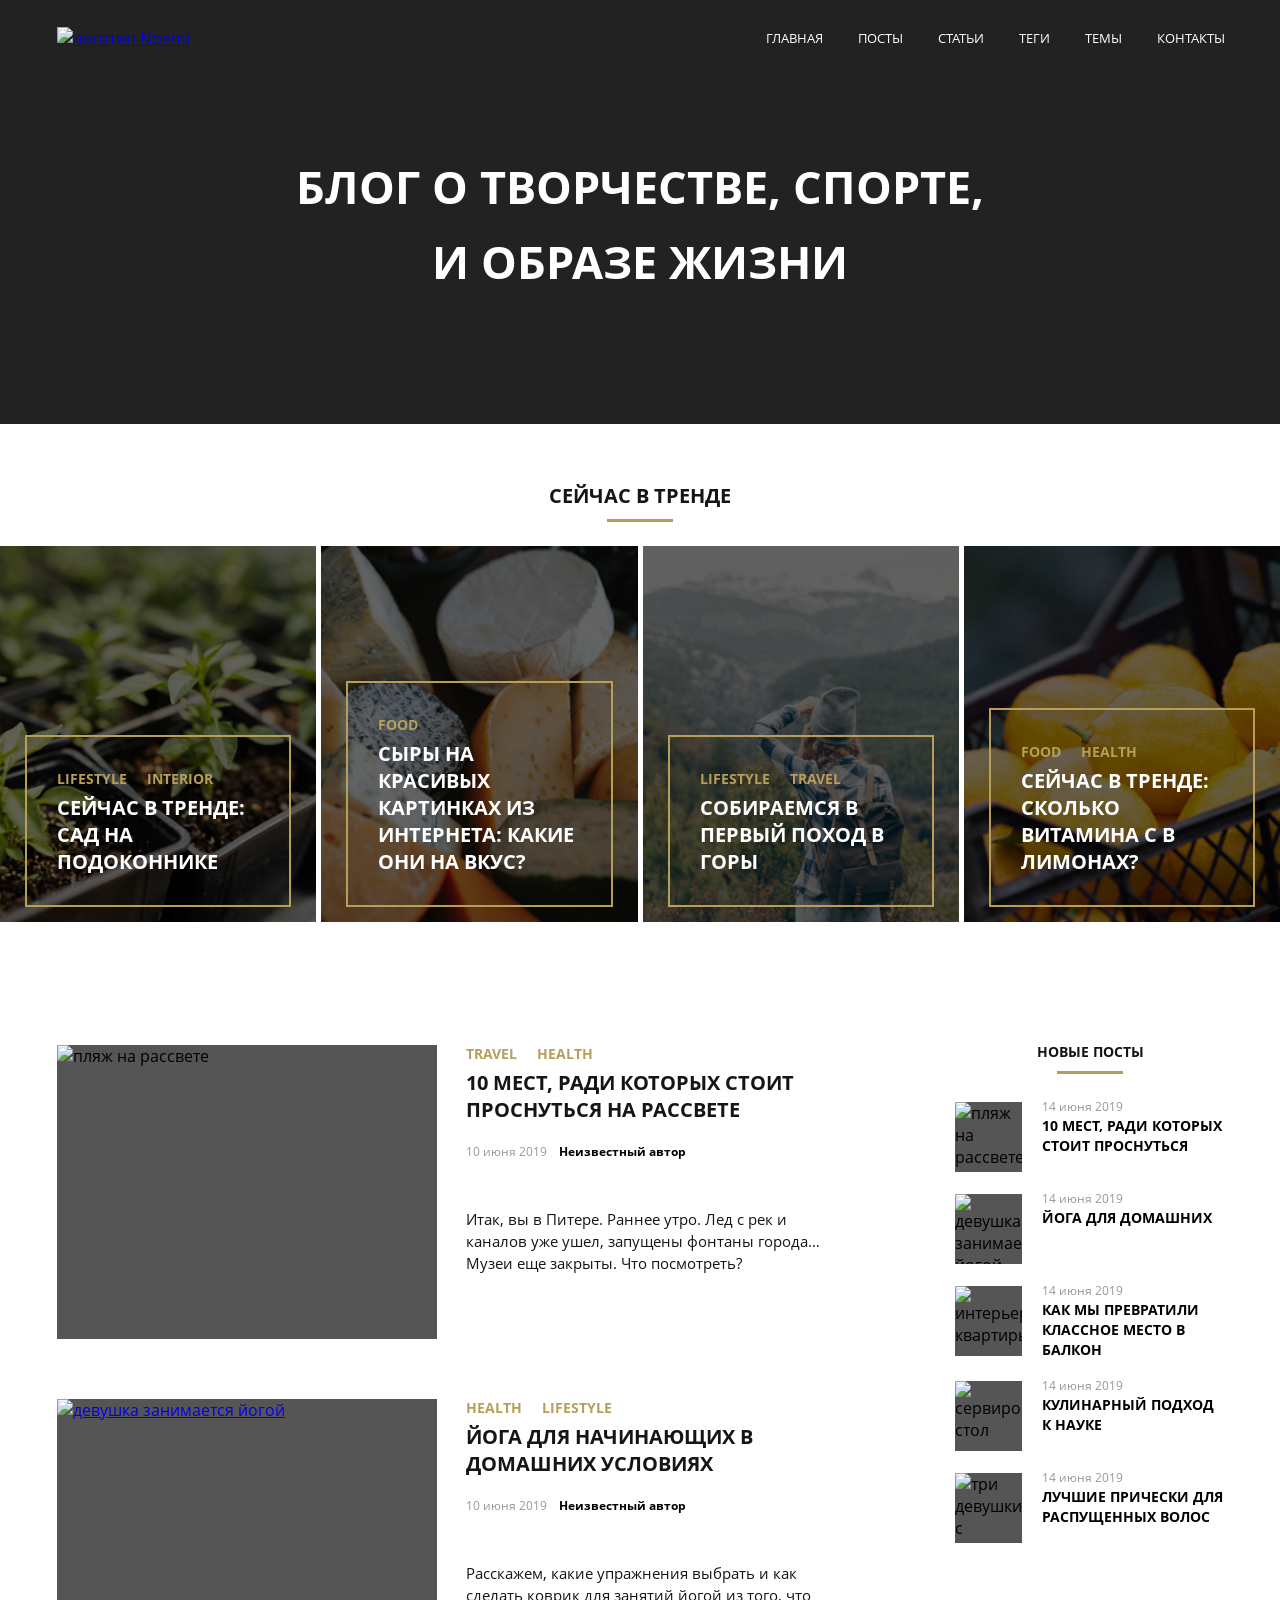
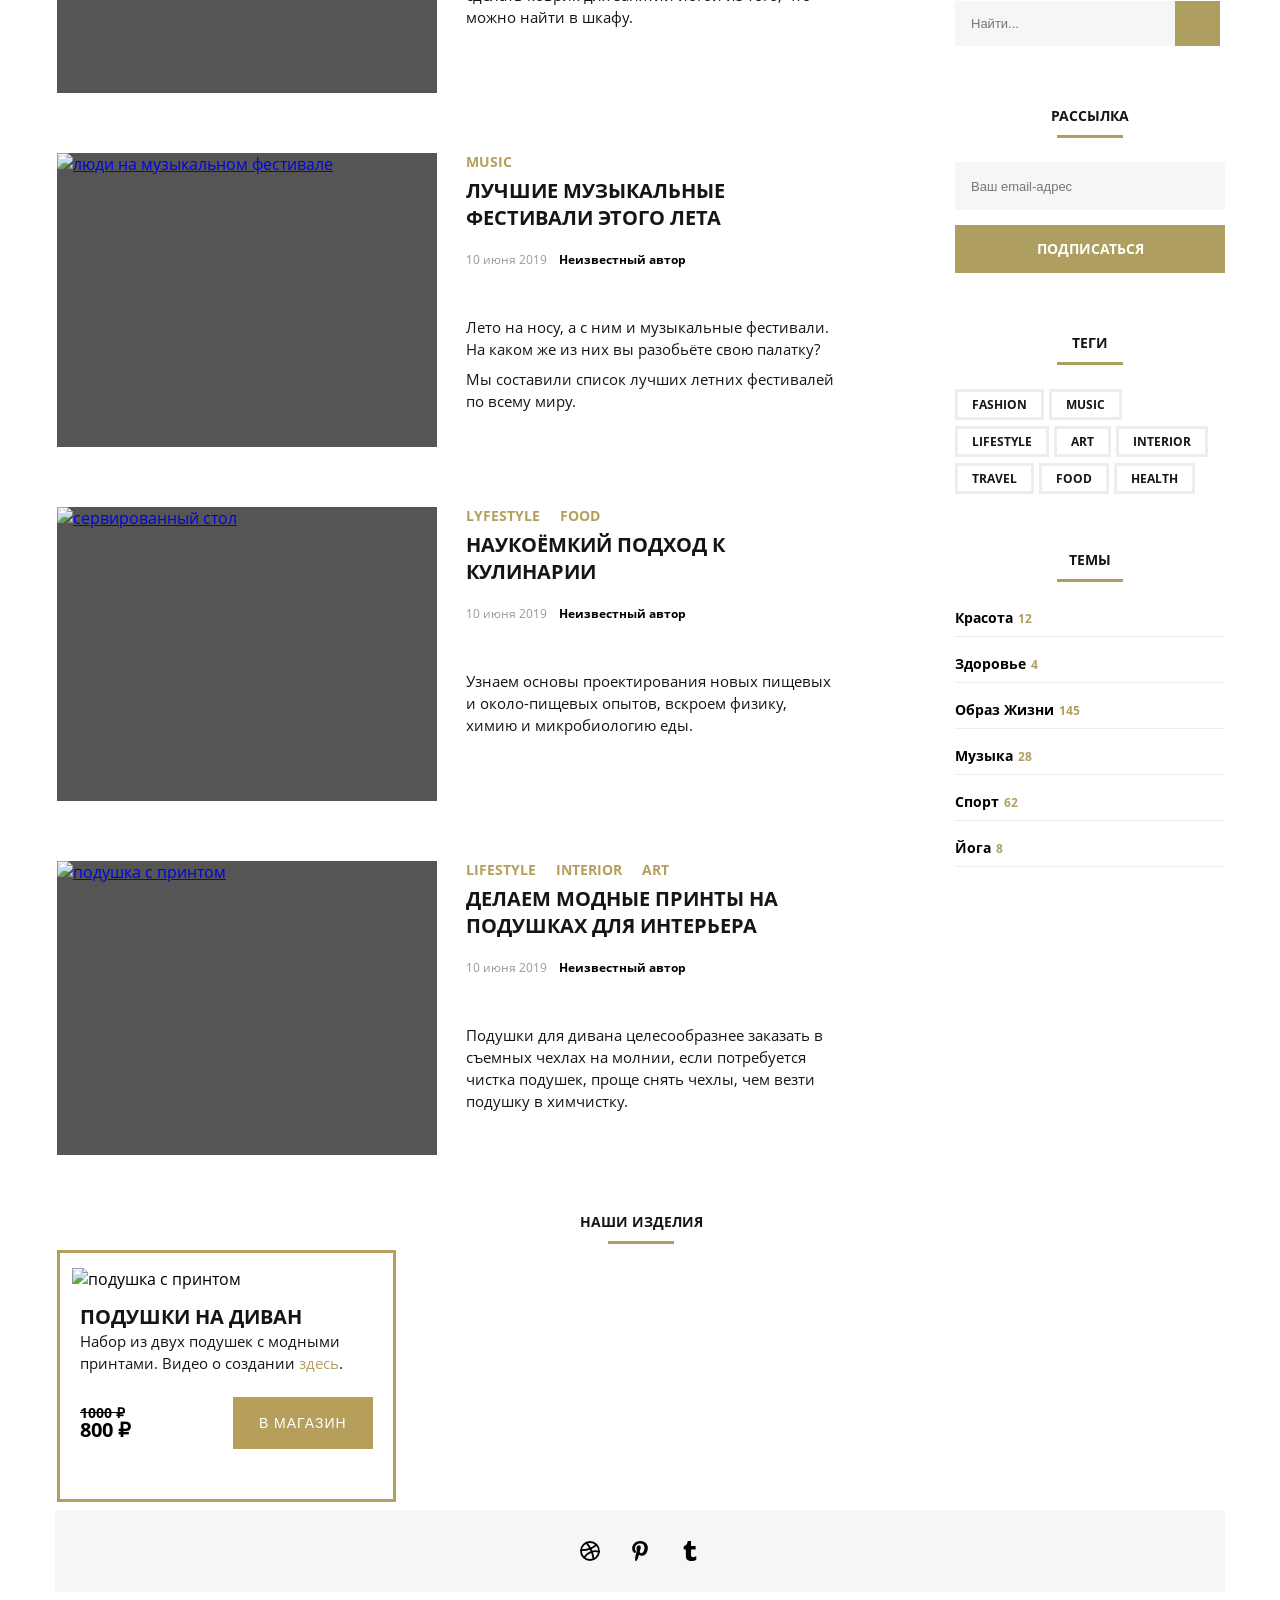
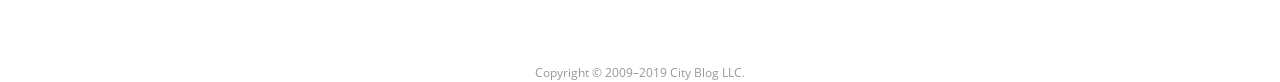
==== index.html @ 20a44de2 "первая карточка в нижнем новом блоке" ====
<!DOCTYPE html>
<html lang="ru">
<head>
    <meta charset="UTF-8">
    <meta name="viewport" content="width=device-width, initial-scale=1.0">
    <title>MQ-diploma</title>
    <link rel="stylesheet" href="style.css/styles.css">
</head>
<body>
  <!-- popup -->
<div class="popup visually-hidden">
  <div class="popup-content">
    <img src="../sources/svg/form-x.svg" alt="" class="close-btn">
    <h2 class="post-title popup-title">ваш фидбек</h2>
    <div class="popup-container">
      <form>
        <div class="popup-card">
          <lable class="popup-text" for="freguency">Как часто вы заходите на сайт?</lable>
          <select class="popup-card-list" name="freguency" id="freguency" reguired>
            <option value="daily">Почти каждый день</option>
            <option value="weekly">Несколько раз в неделю</option>
            <option value="rarely">Редко</option>
          </select>
        </div>

<!-- radio -->

        <div class="email-group">
          <p class="popup-text">Вы подписаны на e-mail рассылку?</p>
          <div class="radio-container">
            <label class="radio-option radio-yes">
              <input type="radio" name="email" value="yes" class="custom-radio" reguired checked>
              <span class="radio-image image-popup-first"></span>
              <span class="radio-text">Да</span>
            </label>
            <div class="radio-container">
            <label class="radio-option radio-no">
              <input type="radio" name="email" value="no" class="custom-radio" reguired>
              <span class="radio-image image-popup-second"></span>
              <span class="radio-text">Нет</span>
            </label>
          </div>
        </div>
        </div>
        <div class="popup-form-group">
          <label class="popup-text" for="content">Расскажите, какой контент вы хотели бы видеть на нашем сайте?</label>
          <textarea name="content" id="content" class="popup-textarea" placeholder="Может, больше рецептов?"></textarea>
        </div>
        <div class="popup-container-button">
          <button type="submit" class="popup-button">Отправить</button>
        </div>
      </form>
    </div>
  </div>
</div>
</div>


    <header class="header">
  
   <!--  общий контент    -->
     <div class="content"> 
       <!--  логотип     -->
     <div class="header-logo">
     <a class="logo-link" href="#">
       <img src="https://netology-code.github.io/html-2-diploma/sources/images/noemi-logo.svg" alt="логотип Noemi">
     </a>
    </div>
     <!--   список навигации     -->
       <nav class="header-navigation">
        <ul class="navigation-list">
          <li class="list-item"><a class="link" href="#">главная</a></li>
          <li class="list-item"><a class="link" href="#">посты</a></li>
          <li class="list-item"><a class="link" href="#">статьи</a></li>
          <li class="list-item"><a class="link" href="#">теги</a></li>
          <li class="list-item"><a class="link" href="#">темы</a></li>
          <li class="list-item"><a class="link" href="#">контакты</a></li>
        </ul>
      </nav>
    </div>
       <!--  заголовок    -->
    <div class="intro">
      <h1 class="title">блог о творчестве, спорте, и образе жизни</h1>
    </div>
 </header>

<!-- второй блок -->

 <!-- секция -->

<section class="trends">

    <div class="trends-section">
         <h2 class="post-title section-title">сейчас в тренде</h2>

         <div class="section-block">

            <!-- 1 блок -->
            
       <article class="trend-article image-first">
          <div class="trend-content">
            <div class="content-wrapper">
            <ul class=list-link>
                <li class="link-text"><a class="link-article" href="#0">Lifestyle</a></li>
                <li class="link-text"><a class="link-article" href="#0">interior</a></li>
            </ul>
            <div class="news-item">
          <h3 class="news-title">
            <a class="news-link trend-title" href="#0">Сейчас в тренде: сад  на подоконнике</a>
          </h3>
          </div>
          </div>
          </div>
        </article>

        <!-- 2 блок -->

        <article class="trend-article image-second">
          <div class="trend-content">
             <div class="content-wrapper">
            <ul class=list-link>
                <li class="link-text"><a class="link-article" href="#0">Food</a></li>
            </ul>
            <div class="news-item">
          <h3 class="news-title">
            <a class="news-link trend-title" href="#0">сыры на красивых  картинках из интернета: какие они на вкус?</a>
          </h3>
          </div>
        </div>
         </div>
        </article>

        <!-- 3 блок -->
   
        <article class="trend-article image-third">
          <div class="trend-content">
             <div class="content-wrapper">
            <ul class=list-link>
                <li class="link-text"><a class="link-article" href="#0">Lifestyle</a></li>
                <li class="link-text"><a class="link-article" href="#0">travel</a></li>
            </ul>
            <div class="news-item">
          <h3 class="news-title">
            <a class="news-link trend-title" href="#0">СОБИРАЕМСЯ В ПЕРВЫЙ ПОХОД В ГОРЫ</a>
          </h3>
          </div>
         </div>
         </div>
        </article>

        <!-- 4 блок -->
   
        <article class="trend-article image-fourth">
          <div class="trend-content">
             <div class="content-wrapper">
            <ul class=list-link>
                <li class="link-text"><a class="link-article" href="#0">food</a></li>
                <li class="link-text"><a class="link-article" href="#0">health</a></li>
            </ul>
            <div class="news-item">
          <h3 class="news-title">
            <a class="news-link trend-title" href="#0">Сейчас в тренде: сКОЛЬКО ВИТАМИНА c В ЛИМОНАХ?</a>
          </h3>
          </div>
            </div>
         </div>
        </article>
    </div>
</div>
</section>
 
<div class="main-conteiner">
 <div class="shared-container">

   <!--  main aside   -->

        <main class="main">
            <div class="main-block">

         <!--  article 1    -->

    <article class="article">
      <div class="main-img">
        <img  class="main-img-link" src="https://netology-code.github.io/html-2-diploma/sources/images/last-post1.jpg" alt="пляж на рассвете"></div>
      <div class="article-content">
        <ul class=list-link>
          <li class="link-text"><a class="link-article" href="#0">Travel</a></li>
          <li class="link-text"><a class="link-article" href="#0">Health</a></li>
        </ul>
        <div class="news-item">
          <h3 class="news-title">
            <a class="news-link" href="#0">10 мест, ради которых стоит проснуться на рассвете</a>
          </h3>
          <div class="news-data">
            <time class="data" datetime="2019-06-10">10 июня 2019</time>
            <span class="news-author">Неизвестный автор</span>
          </div>
          <div class="news-text">
            <p>Итак, вы в Питере. Раннее утро. Лед с рек и каналов уже ушел, запущены фонтаны города… Музеи еще закрыты. Что посмотреть?</p>
          </div>
        </div>
      </div>
    </article>
    <!--   article 2     -->
     <article class="article">
      <a class="main-img" href="#0">
        <img  class="main-img-link" src="https://netology-code.github.io/html-2-diploma/sources/images/last-post2.jpg" alt="девушка занимается йогой"></a>
      <div class="article-content">
        <ul class=list-link>
          <li class="link-text"><a class="link-article" href="#0">health</a></li>
          <li class="link-text"><a class="link-article" href="#0">lifestyle</a></li>
        </ul>
        <div class="news-item">
          <h2 class="news-title">
            <a class="news-link" href="#0">ЙОга для начинающих в
домашних условиях</a>
          </h2>
          <div class="news-data">
            <time class="data" datetime="2019-06-10">10 июня 2019</time>
            <span class="news-author">Неизвестный автор</span>
          </div>
          <div class="news-text">
            <p>Расскажем, какие упражнения выбрать и как сделать коврик для занятий йогой из того, что можно найти в шкафу.</p>
          </div>
        </div>
      </div>
<!--    article 3     -->
    </article>
     <article class="article">
      <a class="main-img" href="#0">
        <img  class="main-img-link" src="https://netology-code.github.io/html-2-diploma/sources/images/last-post3.jpg" alt="люди на музыкальном фестивале"></a>
      <div class="article-content">
        <ul class=list-link>
          <li class="link-text"><a class="link-article" href="#0">music</a></li>
          <li class="link-text"><a class="link-article" href="#0"></a></li>
        </ul>
        <div class="news-item">
          <h2 class="news-title">
            <a class="news-link" href="#0">Лучшие музыкальные
фестивали этого лета</a>
          </h2>
          <div class="news-data">
            <time class="data" datetime="2019-06-10">10 июня 2019</time>
            <span class="news-author">Неизвестный автор</span>
          </div>
          <div class="news-text">
            <p>Лето на носу, а с ним и музыкальные фестивали. На каком же из них вы разобьёте свою палатку?</p>
            <p class="one-text">Мы составили список лучших летних фестивалей по всему миру.</p>
          </div>
        </div>
      </div>
<!--   article 4      -->
    </article>
     <article class="article">
      <a class="main-img" href="#0">
        <img  class="main-img-link" src="https://netology-code.github.io/html-2-diploma/sources/images/last-post4.jpg" alt="сервированный стол"></a>
      <div class="article-content">
        <ul class=list-link>
          <li class="link-text"><a class="link-article" href="#0">lyfestyle</a></li>
          <li class="link-text"><a class="link-article" href="#0">food</a></li>
        </ul>
        <div class="news-item">
          <h2 class="news-title">
            <a class="news-link" href="#0">Наукоёмкий подход к
кулинарии</a>
          </h2>
          <div class="news-data">
            <time class="data" datetime="2019-06-10">10 июня 2019</time>
            <span class="news-author">Неизвестный автор</span>
          </div>
          <div class="news-text">
            <p>Узнаем основы проектирования новых пищевых и около-пищевых опытов, вскроем физику, химию и микробиологию еды.</p>
          </div>
        </div>
      </div>
<!--   article 5      -->
    </article>
     <article class="article">
      <a class="main-img" href="#0">
        <img  class="main-img-link" src="https://netology-code.github.io/html-2-diploma/sources/images/last-post5.jpg" alt="подушка с принтом"></a>
      <div class="article-content">
        <ul class=list-link>
          <li class="link-text"><a class="link-article" href="#0">Lifestyle</a></li>
          <li class="link-text"><a class="link-article" href="#0">interior</a></li>
          <li class="link-text"><a class="link-article" href="#0">art</a></li>
        </ul>
        <div class="news-item">
          <h2 class="news-title">
            <a class="news-link" href="#0">делаем модные принты на
подушках для интерьера</a>
          </h2>
          <div class="news-data">
            <time class="data" datetime="2019-06-10">10 июня 2019</time>
            <span class="news-author">Неизвестный автор</span>
          </div>
          <div class="news-text">
            <p>Подушки для дивана целесообразнее заказать в съемных чехлах на молнии, если потребуется чистка подушек, проще снять чехлы, чем везти подушку в химчистку.</p>
          </div>
        </div>
      </div>
    </article>
     </div>
</main>

<!-- sidebar    -->
   <aside class="sidebar">
     <div class="sidebar-section">
      <h3 class="post-title bar-title">Новые посты</h3>
       <article class="bar-article">
         <div class="bar-news-img">
           <img class="bar-img" src="https://netology-code.github.io/html-2-diploma/sources/images/2.jpg" alt="пляж на рассвете">
         </div>
          <div class="bar-content">
          <time class="bar-time" datetime="2019-06-10">14 июня 2019</time>
         <h3 class="bar-title-text"><a href="#" class="bar-link">10 мест, ради которых стоит проснуться</a></h3>
         </div>
        </article>
     </div>
    
    
<!--   section 2     -->
     
       <article class="bar-article">
         <div class="bar-news-img">
           <img class="bar-img" src="https://netology-code.github.io/html-2-diploma/sources/images/151.jpg" alt="девушка занимается йогой"></div>
        <div class="bar-content">
         <time class="bar-time" datetime="2019-06-10">14 июня 2019</time>
         <h3 class="bar-title-text"><a href="#" class="bar-link">Йога для домашних</a></h3>
           </div>
        </article>
     
<!--  section 3     -->
    
       <article class="bar-article">
         <div class="bar-news-img">
           <img class="bar-img" src="https://netology-code.github.io/html-2-diploma/sources/images/45.jpg" alt="интерьер квартиры"></div>
        <div class="bar-content">
         <time class="bar-time" datetime="2019-06-10">14 июня 2019</time>
         <h3 class="bar-title-text"><a href="#" class="bar-link">как мы превратили
классное место в
балкон</a></h3>
           </div>
        </article>
    
<!-- section 4      -->
     
       <article class="bar-article">
         <div class="bar-news-img">
           <img class="bar-img" src="https://netology-code.github.io/html-2-diploma/sources/images/501.jpg" alt="сервированный стол"></div>
        <div class="bar-content">
         <time class="bar-time" datetime="2019-06-10">14 июня 2019</time>
         <h3 class="bar-title-text"><a href="#" class="bar-link">Кулинарный подход
к науке</a></h3>
           </div>
        </article>
    
<!--  section 5     -->
    
       <article class="bar-article">
         <div class="bar-news-img">
           <img class="bar-img" src="https://netology-code.github.io/html-2-diploma/sources/images/7.jpg" alt="три девушки с длинными волосами"></div>
        <div class="bar-content">
         <time class="bar-time" datetime="2019-06-10">14 июня 2019</time>
         <h3 class="bar-title-text"><a href="#" class="bar-link">лучшие прически для
распущенных волос</a></h3>
           </div>
        </article>
     </section>
   
<!--   поиск    -->
  
  <form class="form">
   <lable class="form-search">
    <input type="text" class="search-query" placeholder="Найти..." required>
   </lable>
  <button class="form-button" type="submit"></button>
   </form>
     
     <!-- форма   -->
  
  <section class="newsletter-form">
      <h3 class="post-title newsletter-title">Рассылка</h3>
    <form class="newsletter-form">
      <lable class="newsletter-mail">
        <input type="email" class="newsletter-mail-text" placeholder="Ваш email-адрес" required> 
      </lable>
      <botton type="submit" class="newsletter-button">Подписаться</botton>
    </form>
  </section>
     
<!--  теги    -->
   <section class="container-teg">
      <h3 class="post-title newsletter-title">теги</h3>
     <div class="content-teg">
       <ul class="teg-list">
         <li class="teg-link"><a class="teg-link-name" href="#">Fashion</a></li>
         <li class="teg-link"><a class="teg-link-name" href="#">MuSiC</a></li>
         <li class="teg-link"><a class="teg-link-name" href="#">Lifestyle</a></li>
         <li class="teg-link"><a class="teg-link-name" href="#">ART</a></li>
         <li class="teg-link"><a class="teg-link-name" href="#">Interior</a></li>
         <li class="teg-link"><a class="teg-link-name" href="#">travel</a></li>
         <li class="teg-link"><a class="teg-link-name" href="#">FOOD</a></li>
         <li class="teg-link"><a class="teg-link-name" href="#">HEALTH</a></li>
         </ul>
       </div>
     </section>
     
<!--   темы    -->
     
     <section class="container-topic">
       <h3 class="post-title newsletter-title-topic">темы</h3>
          <div class="topic-box">
            <ul class="topic-list">
              <li class="topic-name"><a href="" class="topic-link">красота</a><span class="number">12</span></li>
              <li class="topic-name"><a href="" class="topic-link">здоровье</a><span class="number">4</span></li>
              <li class="topic-name"><a href="" class="topic-link">образ жизни</a><span class="number">145</span></li>
              <li class="topic-name"><a href="" class="topic-link">музыка</a><span class="number">28</span></li>
              <li class="topic-name"><a href="" class="topic-link">спорт</a><span class="number">62</span></li>
              <li class="topic-name"><a href="" class="topic-link">йога</a><span class="number">8</span></li>
            </ul>
          </div>
        </section>
 </aside>
 </div>

 
<!-- section 1  -->

<section class="shop">
  <div class="conteiner-shop">
    <h3 class="post-title">Наши изделия</h3>
    <article class="content-shop">
      <div class="shop-box">
        <div class="shop-img-border">
          <div class="shop-img">
            <img src="../sources/img/shop-item-desk1.jpg" alt="подушка с принтом" class="shop-image">
          </div>
        </div>
          <div class="shop-border">
        <div class="shop-text">
          <h3 class="shop-title">
            <a href="" class="news-link shop-title-link">Подушки на диван</a>
          </h3>
          <div class="news-text">
            <p>Набор из двух подушек с модными принтами. Видео о создании <a href="#" class="shop-link-word">здесь</a>.</p>
          </div>
        </div>
        <footer class="shop-price">
          <div class="shop-prices">
            <span class="shop-product__price">
              <span class="shop-price-value price-old">1000 ₽</span>
            </span>
            <span class="shop-product__price">
              <span class="shop-price-value">800 ₽</span>
            </span>
          </div>
          <button class="shop-button" type="button">В магазин</button>
        </footer>
        </div>
        </div>
      </div>

    </article>
</section>
</div>

<!-- подвал -->

  <footer class="content-footer">
   <address class="footer">
    <ul class="footer-box">
     <li class="footer-list">
       <a class="footer-icon footer-icon--dribbble" href="#" aria-label="Dribbble"></a>
         </li>
     <li class="footer-list">
       <a class="footer-icon footer-icon--pinterest" href="#" aria-label="pinterest"></a>
         </li>
     <li class="footer-list">
       <a class="footer-icon footer-icon--tumblr" href="#" aria-label="Tumblr"></a>
     </li>
  </ul>
</address>
    <div class="copyright">
      <a href="#" class="copyright-link">Copyright © 2009–2019 City Blog LLC.</a>
    </div>
 </footer>
</body>
</html>
---- style.css/styles.css ----
@font-face {
	font-family: OpenSans;
	src: url(../fonts/OpenSans-Regular.woff);
  
    font-weight: 400;
    font-style: normal;
}

@font-face {
	font-family: OpenSans;
    src: url(../fonts/OpenSans-Bold.woff);
    font-weight: bold;
    font-style: normal;
}

* {
  margin: 0;
  padding: 0;
  box-sizing: border-box;
  
}

body {
  font-family: OpenSans, Arial, sans-serif;
}

/* close-btn */

.close-btn {
  position: absolute;
  top: -25px;
  right: 0;

  width: 20px;
  height: 20px;
}

/* popup */
.visually-hidden {
  position: absolute;
  width: 1px;
  height: 1px;
  margin: -1px;
  border: 0;
  padding: 0;
  white-space: nowrap;
  clip-path: inset(100%);
  clip: rect(0 0 0 0);
  overflow: hidden;
}

.popup {
  position: fixed;
  width: 100%;
  height: 100%;
  background: rgba(0, 0, 0, 0.6);
  z-index: 5;

  display: flex;
  justify-content: center;
  align-items: center;
}


.popup-content {
  width: 400px;
  height: 600px;
  background: #ffffff;
  z-index: 6;
  padding: 50px 40px;

  position: relative;
  
}

.popup-content .popup-title {
  font-size: 20px;
}

.popup-card {
  width: 100%;
  margin-bottom: 39px;
}

.popup-text {
  font-size: 14px;
  color: #000;
  display: block;
  margin-bottom: 10px;
}

.popup-card-list {
  width: 100%;
  padding: 10px 20px;
  background-color: #f3f7f6;
  color: #828282;
  border: none;
  box-sizing: border-box;

  appearance: none;
  -webkit-appearance: none;
  -moz-appearance: none;
  background-image: url(../svg/form-arrows.svg);
  background-repeat: no-repeat;
  background-size: 10px;
  background-position: right 10px center;
  cursor: pointer;
}

.popup-card-list:hover {
  border: 2px solid #b59f5b;
}

/* radio */
.email-group {
  margin-bottom: 25px;
}

.radio-container {
  display: flex;
  align-items: center;
  gap: 10px;
}

.radio-option{
  display: flex;
  align-items: center;
  gap: 5px;
  cursor: pointer;
}

.custom-radio {
display: none;
}

.radio-text{
  font-size: 14px;
}

.radio-image {
  display: flex;
  width: 20px;
  height: 20px;
  display: inline-block;
  background-repeat: no-repeat;
  background-size: cover;
  background-position: center;
}

.image-popup-first,
.image-popup-second {
  background-image: url(../svg/form-empty-circle.svg);
}

.radio-yes .custom-radio:checked ~ .image-popup-first {
  background-image: url(../svg/form-circle.svg);
}

.radio-no .custom-radio:checked ~ .image-popup-second {
  background-image: url(../svg/form-circle.svg);
}

/* textarea */

.popup-form-group {
  width: 100%;
  margin-bottom: 20px;
 
}

.popup-textarea {
  width: 100%;
  max-width: 100%;
  min-width: 100px;

  padding: 10px;
  box-sizing: border-box;
  border: none;
  background-color: #f3f7f6;

  max-height: 130px;
  min-height: 130px;

}

.popup-textarea:hover {
  border: 2px solid #b59f5b;
}

/* button */

.popup-button {
  width: 100%;
  padding: 18px;
  border: none;
  background-color: #b59f5b;
  color: #ffffff;
  font-weight: 700;
  text-transform: uppercase;
  
}

.header {
  background-image: url("https://netology-code.github.io/html-2-diploma/sources/images/banner-bg.jpg");
  background-repeat: no-repeat;
  background-position: center center;
  background-size: cover;
  background-color: #555555;
  width: 100%;
  padding: 27px 0;
  padding-bottom: 125px;
  position: relative;
  z-index: 0;
  
  
}

.header::after {
  content: "";
  position: absolute;
  top: 0;
  bottom: 0;
  left: 0;
  right: 0;
  background: #000;
  opacity: 0.6;
  z-index: -1;
  
}

.content {
  display: flex;
  justify-content: space-between;
  align-items: center;
  box-sizing: border-box;
  max-width: 1200px;
  margin: auto;
  padding-left: 17px;
  padding-right: 15px;
  
}

.header-logo {
  width: 180px;
}

.navigation-list {
  display: flex;
  list-style: none;
  gap: 35px;
  font-size: 13px;
  text-transform: uppercase;

}

.link {
  text-decoration: none;
  color: #ffffff;
  
  
}

.link:hover {
  text-decoration: underline;
}

.intro {
  width: 690px;
  margin: auto;
  margin-top: 100px;
  
}

.title {
  text-align: center;
  font-size: 45px;
  line-height: 75px;
  text-transform: uppercase;
  color: #ffffff;
  margin: auto;

}

/* section 1 */

.trends {
    max-width: 100%;
    padding-top: 58px;
}

.trends-section .section-title {
    font-size: 20px;
}

.section-block {
    display: grid;
    grid-template-columns: repeat(4, 1fr);
    gap: 5px;
  }

.trend-article{
    display: block;
    background-repeat: no-repeat;
    background-size: cover;
    background-position: center;
   
    width: 100%;
    box-sizing: border-box;
    position: relative;
    background-color: #555555;
    padding: 135px 25px 15px 25px;
    z-index: 0;
    
}

.trend-article::after {
    content: "";
    position: absolute;
    top: 0;
    bottom: 0;
    left: 0;
    right: 0;
    background: #000;
    opacity: 0.6;
    z-index: -1;
}

.trend-content {
    display: flex;
    flex-wrap: wrap;
    flex-direction: column;
    justify-content: flex-end;
    height: 100%;
}

.content-wrapper {
    border: 2px solid #b59f5b;
    padding: 30px;
  }

.image-first {
    background-image: url(../img/trend1.jpg);
   
}

.image-second {
    background-image: url(../img/trend2.jpg);
}

.image-third {
    background-image: url(../img/trend3.jpg);
}

.image-fourth {
    background-image: url(../img/trend4.jpg);
}

.trend-article .trend-title {
    color: #ffffff;
}

     /* блок маин */
.main-conteiner {
   max-width: 1200px;
   margin: auto;
   margin-top: 60px;
    
    box-sizing: border-box;
    padding-top: 60px;
    padding-left: 17px;
    padding-right: 15px;
}

.shared-container {
    display: flex;
    justify-content: space-between;
    
}


.article {
  display: flex;
  box-sizing: border-box;
  max-width: 778px;
  height: auto;
}

.article:nth-child(n+2) {
  margin: 57px 0;
  
}

.main-img {
  flex-shrink: 0;
  width: 380px;
  height: 294px;
  background-color: #555555;
  margin-top: 3px;
}

.main-img-link {
  width: 100%;
  height: 100%;
  object-fit: cover;
  display: block;
}

.article-content {
  margin-left: 29px;
}

.list-link {
  display: flex;
  list-style: none;
  text-transform: uppercase;
}

.link-article {
  text-decoration: none;
  font-size: 14px;
  font-weight: 700;
  color: #b59f5b;
  margin-right: 20px;
}

.link-article:hover {
  text-decoration: underline;
}

.news-title {
  font-size: 20px;
  
  font-weight: bold;
  margin-top: 5px;
}

.news-link {
  text-decoration: none;
  text-transform: uppercase;
  color: #161515;
}

.news-link:hover {
  text-decoration: underline;
}

.news-data {
  display: flex;
  margin-bottom: 48px;
  margin-top: 20px;
}

.data {
  margin-right: 12px;
  font-size: 12px;
  color: #989898;
}

.news-author {
  font-size: 12px;
  font-weight: bold;
  color: #000;
}

.news-text {
  font-size: 15px;
  line-height: 22px;
  color: #161516;
}

.one-text {
  margin-top: 8px;
}

/* sidebar */

.sidebar{
  width: 270px;
  margin-left: 20px;
  display: flex;
  flex-direction: column;
  
}

.sidebar-section {
  width: 100%;
  
}
  
.post-title {
  font-size: 14px;
  font-weight: bold;
  text-transform: uppercase;
  text-align: center;
  color: #161516;
  
}

.post-title::after {
  content: "";
  display: block;
  width: 66px;
  height: 3px;
  background: #ae9e5f;
  margin-left: auto;
  margin-right: auto;
  margin-top: 10px;
  margin-bottom: 24px;
}

.bar-article {
  display: flex;
  margin-bottom: 18px;
}

.bar-news-img {
  flex-shrink: 0;
  width: 67px;
  height: 70px;
  background-color: #555555;
  margin-top: 4px;
}

.bar-img {
  width: 100%;
  height: 100%;
  object-fit: cover;
  display: block;

}

.bar-content {
  margin-left: 20px;
}

.bar-time {
  display: flex;
  font-size: 12px;
  color: #989898;
}

.bar-link {
  font-size: 14px;
  line-height: 18px;
  text-transform: uppercase;
  text-decoration: none;
  color: #000;
}

.bar-title-text {
  line-height: 18px;
    
}


.bar-link:hover {
  text-decoration: underline;
}

/* поиск */

.form {
  display: flex;
  width: 100%;
  margin-top: 40px;
  box-sizing: border-box;
 
}

.form-search:hover {
  outline: 2px solid #ae9e5f;
}

.search-query {
  width: 220px;
  flex-grow: 1;
  height: 45px;
  padding: 0 16px;
  font-size: 13px;
  background: #f5f7f6;
  color: #a1a2a2;
  border: none;
  
}

.search-query:focus {
outline: 2px solid #ae9e5f;
  
}

.form-button {
  display: block;
  width: 45px;
  height: 45px;
  flex-shrink: 0;
  background-image: url("https://netology-code.github.io/html-2-diploma/sources/images/search.svg");
  background-repeat: no-repeat;
  background-position: center center;
  background-color: #ae9e5f;
  background-size: 17px;
  border: none;
  cursor: pointer;
  
}

.newsletter-title {
  margin-top: 60px;
}

.newsletter-mail-text {
  width: 100%;
  height: 48px;
  padding: 0 16px;
  background: #f5f7f6;
  font-size: 13px;
  color: #a1a2a2;
  border: none;
  
}

.newsletter-mail-text:focus {
  outline: 2px solid #ae9e5f;
}

.newsletter-button {
  display: block;
  width: 100%;
  height: 48px;
  margin-top: 15px;
  text-align: center;
  background-color: #ae9e5f;
  color: #ffffff;
  font-weight: bold;
  font-size: 14px;
  line-height: 48px;
  text-transform: uppercase;
  cursor: pointer;
  
}

.newsletter-button:hover {
  background-color: #353535;
}

/* теги */

.teg-list {
  display: flex;
  flex-wrap: wrap;
  list-style: none;
  margin: 0;
  padding: 0;
}
 
.teg-link{
  box-sizing: border-box;
  margin-right: 5px;
  margin-bottom: 6px;
  padding: 4px 14px;
  border: 3px solid #ededed;
  font-size: 12px;
  
}

.teg-link:hover {
  border: 3px solid #ae9e5f;
}

.teg-link-name{
  text-transform: uppercase;
  text-decoration: none;
  color: #161516;
  font-weight: bold;
  
}

/* тема */

.topic-list {
  list-style: none;
}

.newsletter-title-topic {
  margin-top: 50px;
 
}

.topic-name {
  display: block;
  padding-bottom: 8px;
  border-bottom: 1px solid #ededed;
}

.topic-name:nth-child(n+2) {
  padding-top: 15px;
}

.topic-link {
  text-decoration: none;
  text-transform: capitalize;
  font-weight: bold;
  font-size: 14px;
  color: #000000;
}

.topic-link:hover {
  color: #ae9e5f;
}

.number {
  display: inline-block;
  font-size: 12px;
  color: #ae9e5f;
  padding-left: 5px;
  font-weight: bold;
}

/* section 2 */

.content-shop {
  display: flex;
  justify-content: space-between;
}

.shop-box {
  width: 29%;
  display: flex;
  flex-direction: column;

}

.shop-img-border {
  padding: 0 15px;
}

.shop-image {
  width: 100%;
}

.shop-title-link {
  font-size: 20px;
}

.shop-link-word {
  text-decoration: none;
  color: #b59f5b;
}

.shop-border {
  border: 3px solid #b59f5b;
  padding: 50px 20px;
  margin-top: -40px;
}

.shop-price{
display: flex;
justify-content: space-between;
align-items: center;
margin-top: 23px;
}

.shop-prices {
  display: flex;
  flex-direction: column;
}

.shop-product__price {
  display: flex;
  flex-direction: column;
  line-height: 1;
}

.shop-product__price .price-old {
  text-decoration: line-through;
  font-size: 14px;
}

.shop-price-value {
  font-weight: 700;
  font-size: 20px;
}

.shop-button {
  width: 100%;
  max-width: 140px;
  font-size: 14px;
  letter-spacing: 1px;
  text-transform: uppercase;
  color: #ffffff;
  background: #b59f5b;
  border: none;
  padding: 18px 0 18px 0;
}




/* подвал  */

.content-footer {
  max-width: 1170px;
  margin: auto;
 
}

.footer-box {
  display: flex;
  justify-content: center;
  margin: 0;
  padding: 0;
  list-style: none;
  padding: 31px 0;
  gap: 30px;
  margin-top: 8px;
  background-color: #f4f7f6;
  margin-bottom: 68px;
}

.footer-icon {
  display: block;
  width: 20px;
  height: 20px;
  background-size: cover;
  background-repeat: no-repeat;
  background-position: center;
}


.footer-icon--dribbble {
  background-image: url(../svg/001-dribbble.svg);
}

.footer-icon--pinterest {
  background-image: url(../svg/001-pinterest.svg);
}

.footer-icon--tumblr {
background-image: url(../svg/003-tumblr.svg);
}

.copyright {
  text-align: center;
  margin: 0;
  
}

.copyright-link {
  font-size: 12px;
  text-decoration: none;
  color: #989898;
}
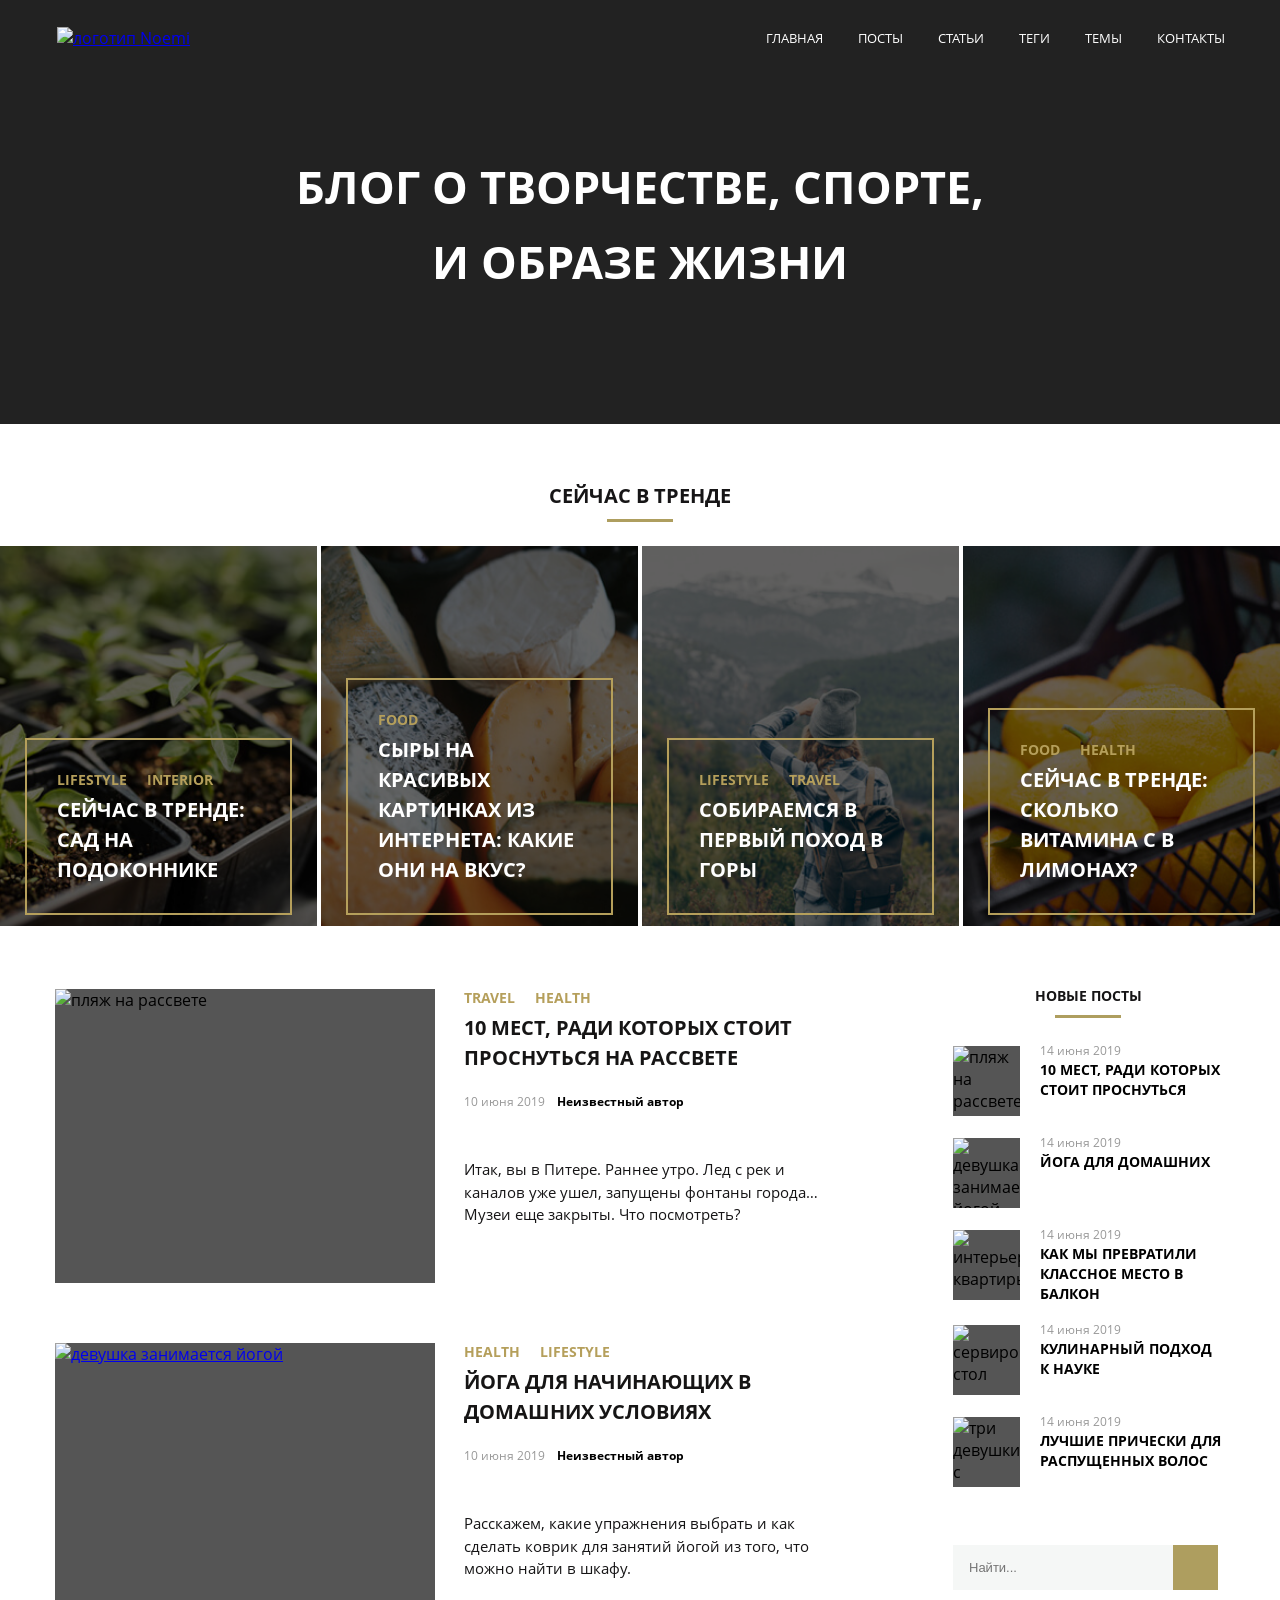
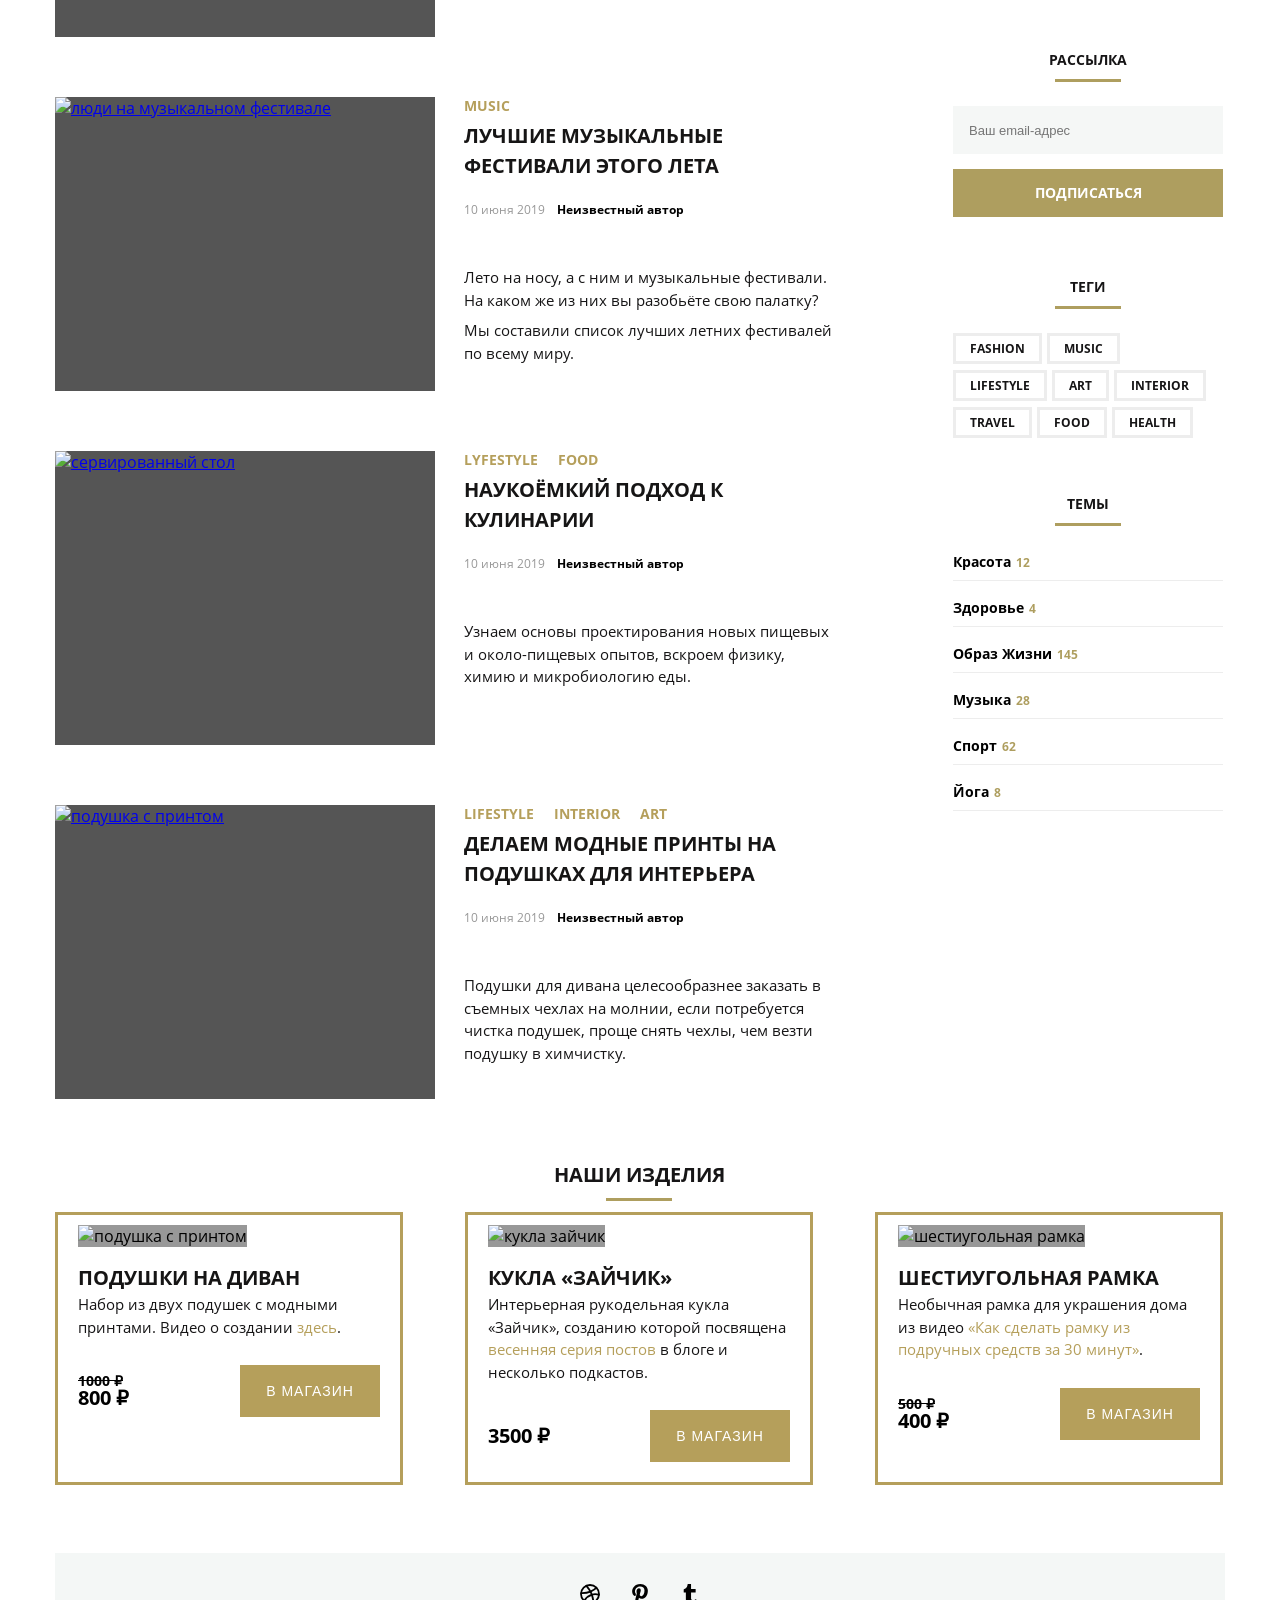
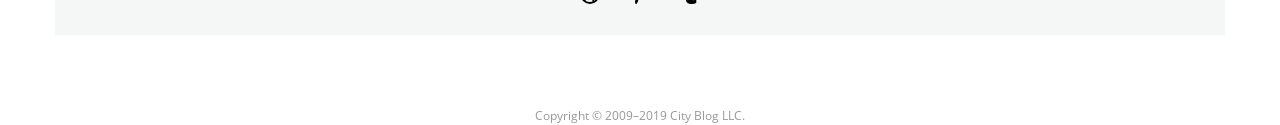
==== commit 3ba7bdbc: "готово. нижняя секция" ====
--- a/index.html
+++ b/index.html
@@ -10,7 +10,7 @@
   <!-- popup -->
 <div class="popup visually-hidden">
   <div class="popup-content">
-    <img src="../sources/svg/form-x.svg" alt="" class="close-btn">
+    <img src="svg/form-x.svg" alt="" class="close-btn">
     <h2 class="post-title popup-title">ваш фидбек</h2>
     <div class="popup-container">
       <form>
@@ -89,8 +89,7 @@
  <!-- секция -->
 
 <section class="trends">
-
-    <div class="trends-section">
+  <div class="trends-section">
          <h2 class="post-title section-title">сейчас в тренде</h2>
 
          <div class="section-block">
@@ -424,18 +423,16 @@
  </div>
 
  
-<!-- section 1  -->
+<!-- section 2 -->
 
 <section class="shop">
-  <div class="conteiner-shop">
-    <h3 class="post-title">Наши изделия</h3>
+    <h3 class="post-title shop-post-title">Наши изделия</h3>
+   <div class="conteiner-cadr"> 
     <article class="content-shop">
       <div class="shop-box">
-        <div class="shop-img-border">
           <div class="shop-img">
-            <img src="../sources/img/shop-item-desk1.jpg" alt="подушка с принтом" class="shop-image">
-          </div>
-        </div>
+            <img src="/Users/irina/Desktop/mq-diploma/img/shop-item-desk1.jpg" alt="подушка с принтом" class="shop-image">
+          </div>
           <div class="shop-border">
         <div class="shop-text">
           <h3 class="shop-title">
@@ -456,11 +453,68 @@
           </div>
           <button class="shop-button" type="button">В магазин</button>
         </footer>
-        </div>
-        </div>
-      </div>
-
-    </article>
+      </div>
+    </div>
+  </article>
+
+ <article class="content-shop">
+      <div class="shop-box">
+          <div class="shop-img">
+            <img src="/Users/irina/Desktop/mq-diploma/img/shop-item-desk2.jpg" alt="кукла зайчик" class="shop-image">
+          </div>
+          <div class="shop-border">
+        <div class="shop-text">
+          <h3 class="shop-title">
+            <a href="" class="news-link shop-title-link">Кукла «Зайчик»</a>
+          </h3>
+          <div class="news-text">
+            <p>Интерьерная рукодельная кукла «Зайчик», созданию которой посвящена<a href="#" class="shop-link-word"> весенняя серия постов</a> в блоге и несколько подкастов.</p>
+          </div>
+        </div>
+        <footer class="shop-price">
+          <div class="shop-prices image-2">
+             <span class="shop-product__price">
+              <span class="shop-price-value price-old"></span>
+            </span>
+            <span class="shop-product__price">
+              <span class="shop-price-value">3500 ₽</span>
+            </span>
+          </div>
+          <button class="shop-button" type="button">В магазин</button>
+        </footer>
+      </div>
+    </div>
+  </article>
+
+ <article class="content-shop">
+      <div class="shop-box">
+          <div class="shop-img">
+            <img src="/Users/irina/Desktop/mq-diploma/img/shop-item-desk3.jpg" alt="шестиугольная рамка" class="shop-image">
+          </div>
+          <div class="shop-border">
+        <div class="shop-text">
+          <h3 class="shop-title">
+            <a href="" class="news-link shop-title-link">Шестиугольная рамка</a>
+          </h3>
+          <div class="news-text">
+            <p>Необычная рамка для украшения дома из видео <a href="#" class="shop-link-word">«Как сделать рамку из подручных средств за 30 минут»</a>.</p>
+          </div>
+        </div>
+        <footer class="shop-price">
+          <div class="shop-prices">
+            <span class="shop-product__price">
+              <span class="shop-price-value price-old">500 ₽</span>
+            </span>
+            <span class="shop-product__price">
+              <span class="shop-price-value">400 ₽</span>
+            </span>
+          </div>
+          <button class="shop-button" type="button">В магазин</button>
+        </footer>
+        </div>
+        </div>
+      </article>
+    </div>
 </section>
 </div>
 
--- a/style.css/styles.css
+++ b/style.css/styles.css
@@ -285,7 +285,7 @@
 
 .trends {
     max-width: 100%;
-    padding-top: 58px;
+    margin: 58px 0 10px 0;
 }
 
 .trends-section .section-title {
@@ -295,11 +295,11 @@
 .section-block {
     display: grid;
     grid-template-columns: repeat(4, 1fr);
-    gap: 5px;
+    gap: 4px;
   }
 
 .trend-article{
-    display: block;
+    display: flex;
     background-repeat: no-repeat;
     background-size: cover;
     background-position: center;
@@ -308,7 +308,7 @@
     box-sizing: border-box;
     position: relative;
     background-color: #555555;
-    padding: 135px 25px 15px 25px;
+    padding: 132px 25px 11px 25px;
     z-index: 0;
     
 }
@@ -329,13 +329,14 @@
     display: flex;
     flex-wrap: wrap;
     flex-direction: column;
-    justify-content: flex-end;
-    height: 100%;
+    width: 100%;
+    margin-top: auto;
+   
 }
 
 .content-wrapper {
     border: 2px solid #b59f5b;
-    padding: 30px;
+    padding: 28px 30px;
   }
 
 .image-first {
@@ -363,17 +364,15 @@
 .main-conteiner {
    max-width: 1200px;
    margin: auto;
-   margin-top: 60px;
     
     box-sizing: border-box;
-    padding-top: 60px;
-    padding-left: 17px;
-    padding-right: 15px;
-}
+    padding: 50px 17px 60px 15px;
+  }
 
 .shared-container {
     display: flex;
     justify-content: space-between;
+    margin-bottom: 5px;
     
 }
 
@@ -429,14 +428,15 @@
 
 .news-title {
   font-size: 20px;
-  
   font-weight: bold;
   margin-top: 5px;
+  line-height: 1.5;
 }
 
 .news-link {
   text-decoration: none;
   text-transform: uppercase;
+  line-height: 1.5;
   color: #161515;
 }
 
@@ -464,8 +464,8 @@
 
 .news-text {
   font-size: 15px;
-  line-height: 22px;
   color: #161516;
+  line-height: 1.5;
 }
 
 .one-text {
@@ -717,24 +717,36 @@
 
 /* section 2 */
 
+.conteiner-cadr {
+  display: flex;
+  flex-wrap: wrap;
+  justify-content: space-between;
+  gap: 62px;
+}
+
+.shop-box {
+  display: flex;
+  flex-direction: column;
+  width: 100%;
+}
+
+.shop-post-title {
+  font-size: 20px;
+}
+
 .content-shop {
   display: flex;
-  justify-content: space-between;
-}
-
-.shop-box {
-  width: 29%;
-  display: flex;
-  flex-direction: column;
-
-}
-
-.shop-img-border {
-  padding: 0 15px;
+  flex: 1;
+}
+
+.shop-img {
+  padding: 0 23px;
 }
 
 .shop-image {
   width: 100%;
+  height: auto;
+  background: #989898 ;
 }
 
 .shop-title-link {
@@ -746,17 +758,22 @@
   color: #b59f5b;
 }
 
+.shop-link-word:hover {
+  text-decoration: underline;
+}
+
 .shop-border {
   border: 3px solid #b59f5b;
-  padding: 50px 20px;
-  margin-top: -40px;
+  padding: 48px 20px 20px 20px;
+  margin-top: -35px;
+  flex: 1;
 }
 
 .shop-price{
-display: flex;
-justify-content: space-between;
-align-items: center;
-margin-top: 23px;
+  display: flex;
+  justify-content: space-between;
+  align-items: center;
+  margin-top: 27px;
 }
 
 .shop-prices {
@@ -800,7 +817,6 @@
 .content-footer {
   max-width: 1170px;
   margin: auto;
- 
 }
 
 .footer-box {
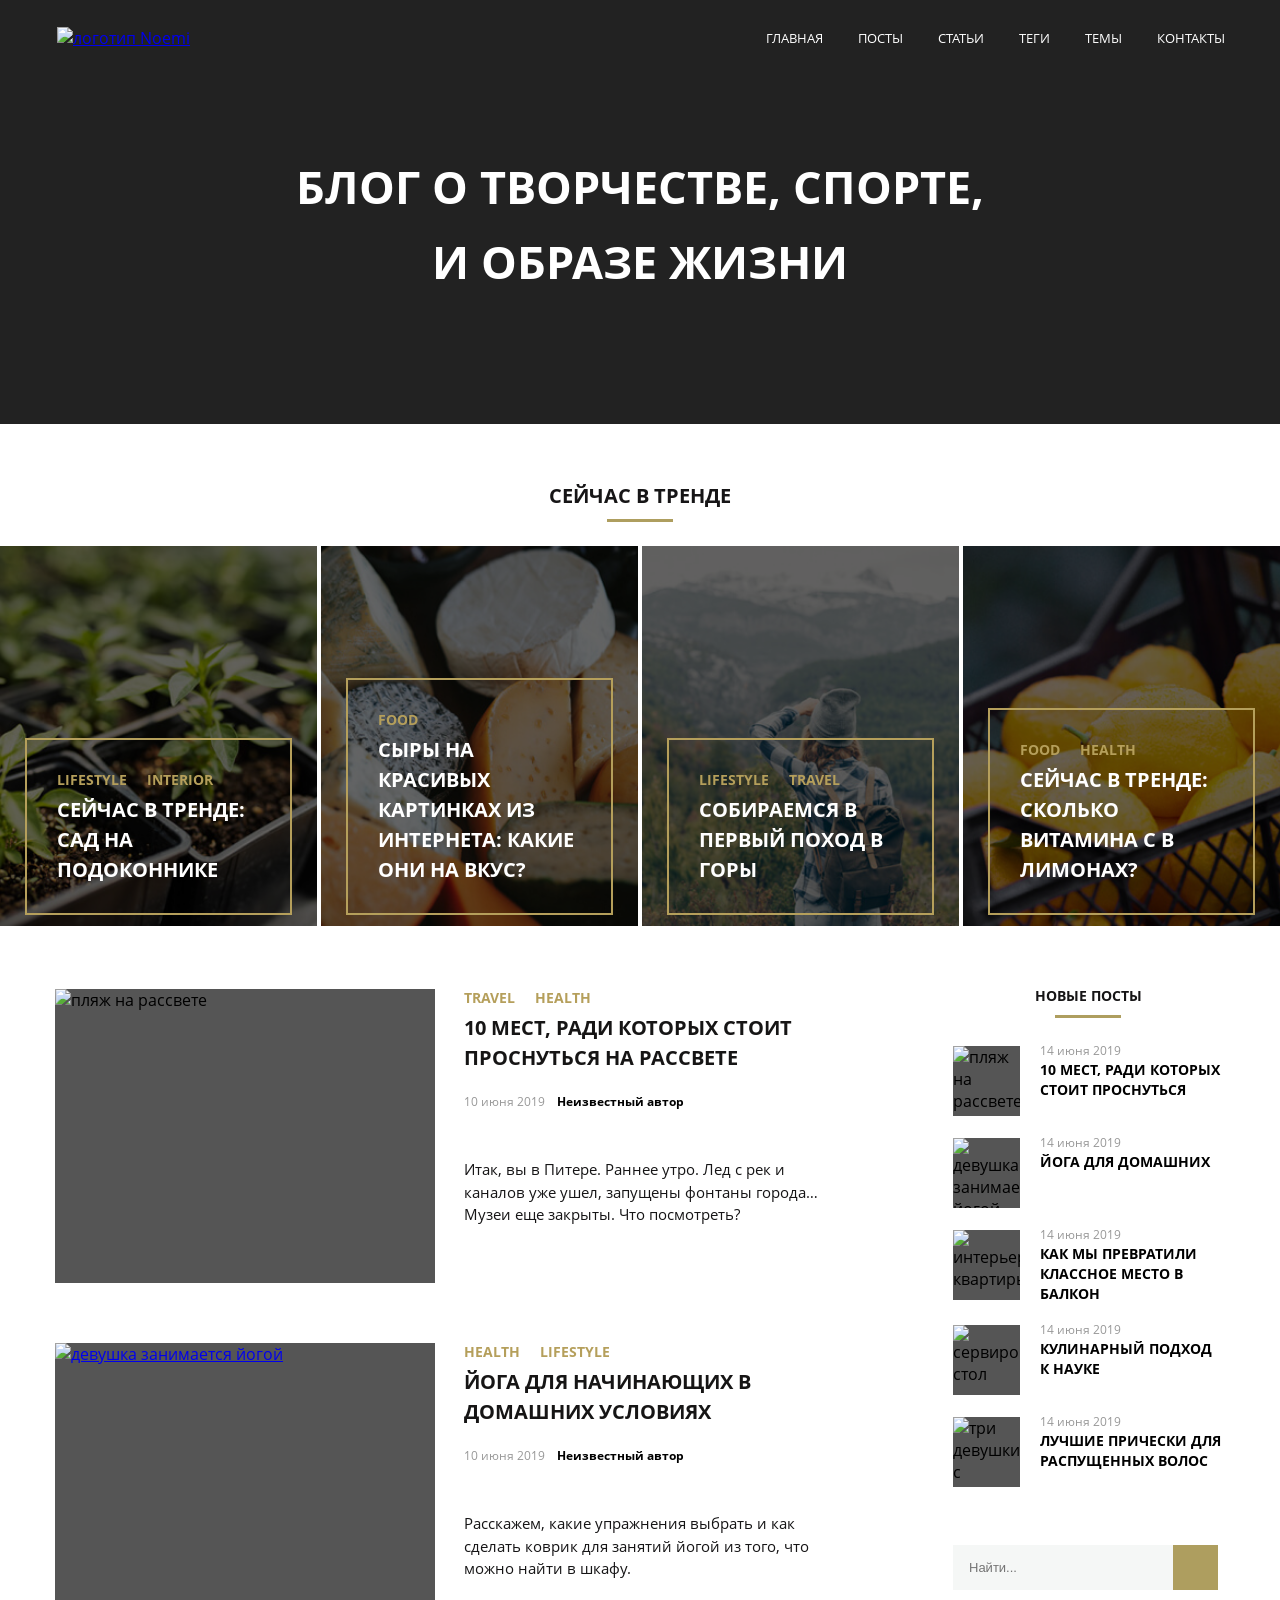
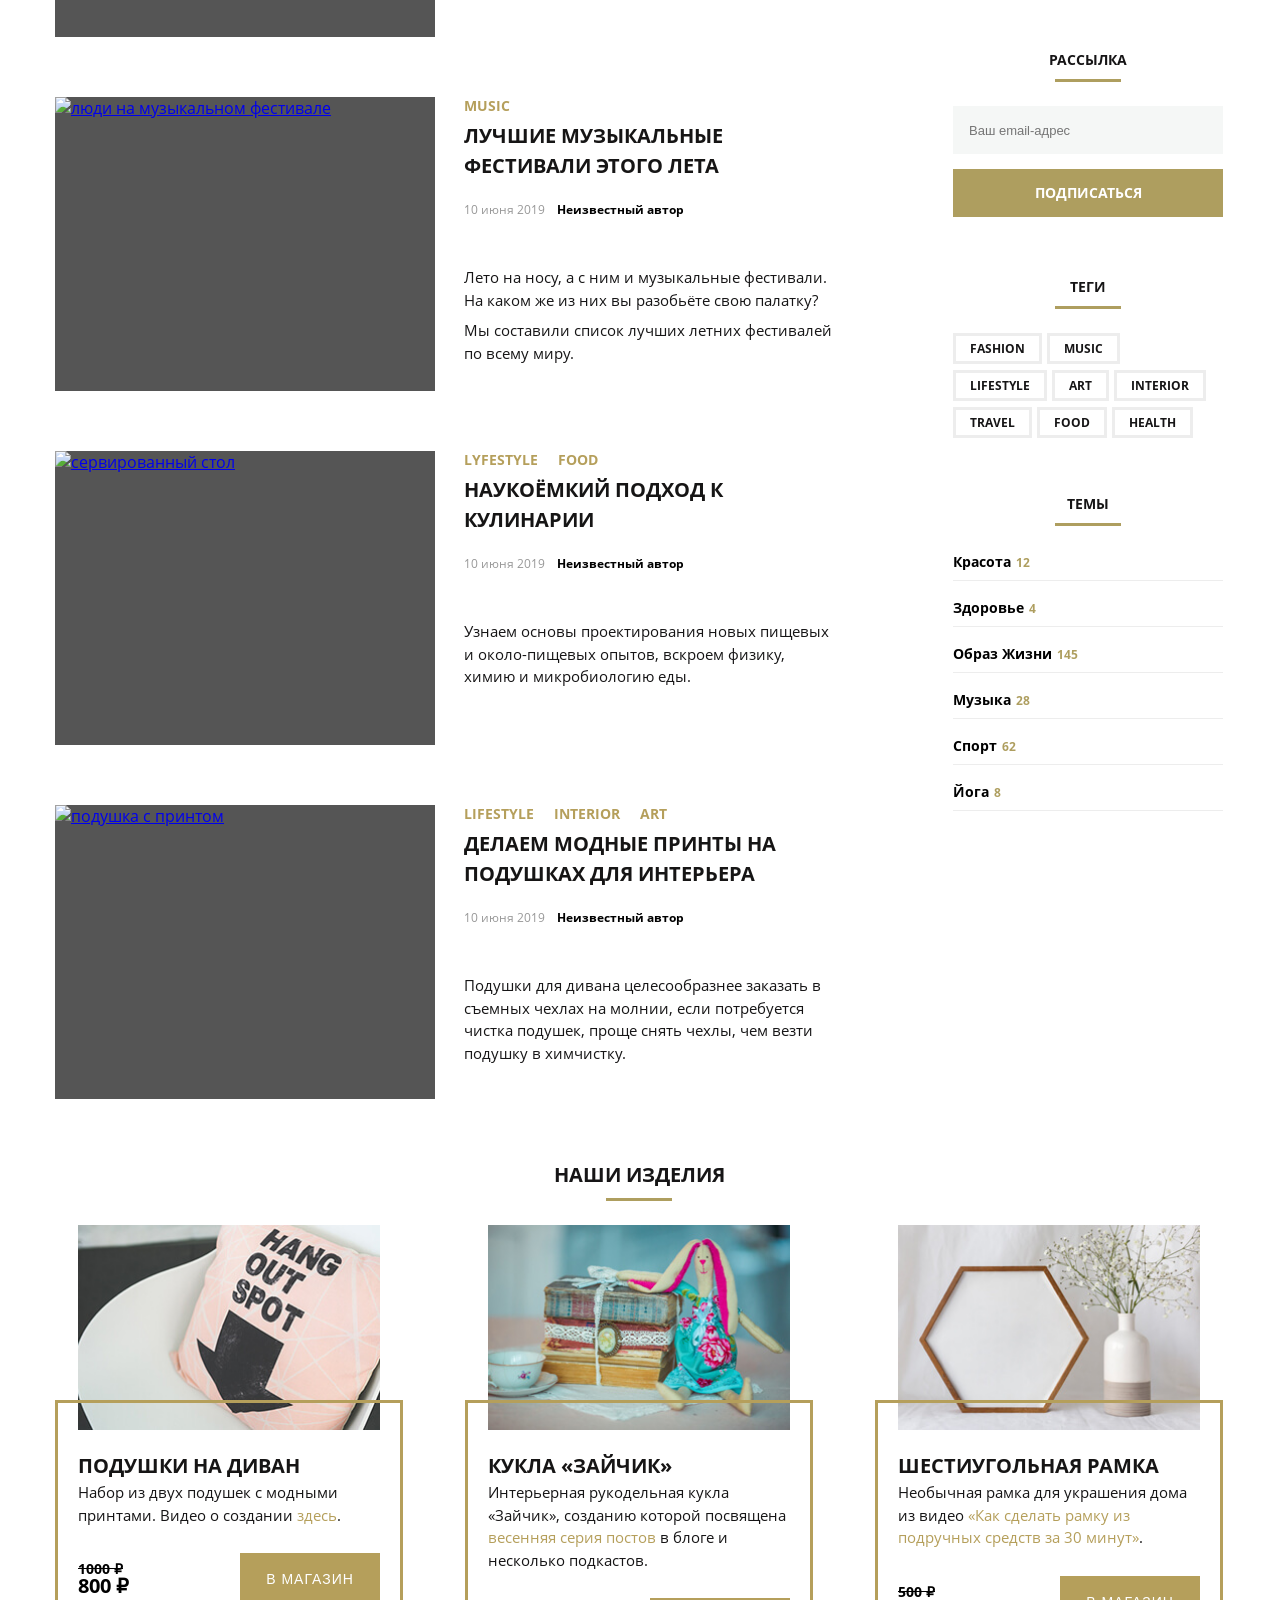
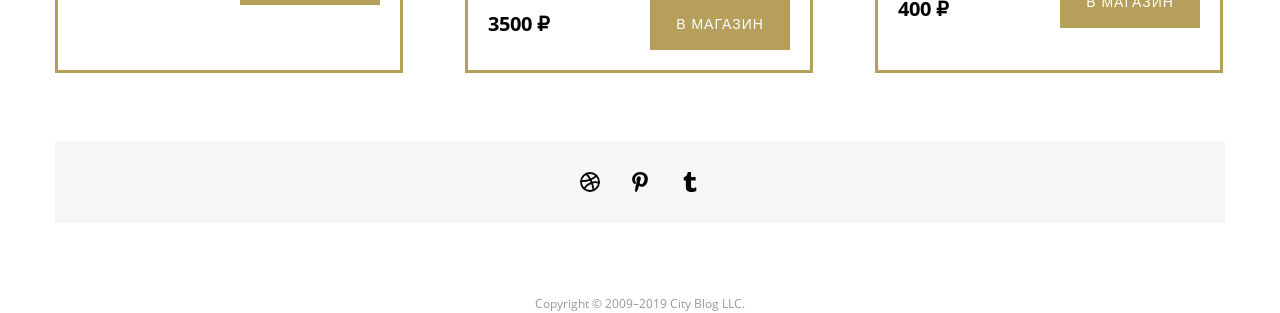
==== commit 338a7b44: "заменила картинки" ====
--- a/index.html
+++ b/index.html
@@ -431,7 +431,7 @@
     <article class="content-shop">
       <div class="shop-box">
           <div class="shop-img">
-            <img src="/Users/irina/Desktop/mq-diploma/img/shop-item-desk1.jpg" alt="подушка с принтом" class="shop-image">
+            <img src="img/shop-item-desk1.jpg" alt="подушка с принтом" class="shop-image">
           </div>
           <div class="shop-border">
         <div class="shop-text">
@@ -460,7 +460,7 @@
  <article class="content-shop">
       <div class="shop-box">
           <div class="shop-img">
-            <img src="/Users/irina/Desktop/mq-diploma/img/shop-item-desk2.jpg" alt="кукла зайчик" class="shop-image">
+            <img src="img/shop-item-desk2.jpg" alt="кукла зайчик" class="shop-image">
           </div>
           <div class="shop-border">
         <div class="shop-text">
@@ -489,7 +489,7 @@
  <article class="content-shop">
       <div class="shop-box">
           <div class="shop-img">
-            <img src="/Users/irina/Desktop/mq-diploma/img/shop-item-desk3.jpg" alt="шестиугольная рамка" class="shop-image">
+            <img src="img/shop-item-desk3.jpg" alt="шестиугольная рамка" class="shop-image">
           </div>
           <div class="shop-border">
         <div class="shop-text">
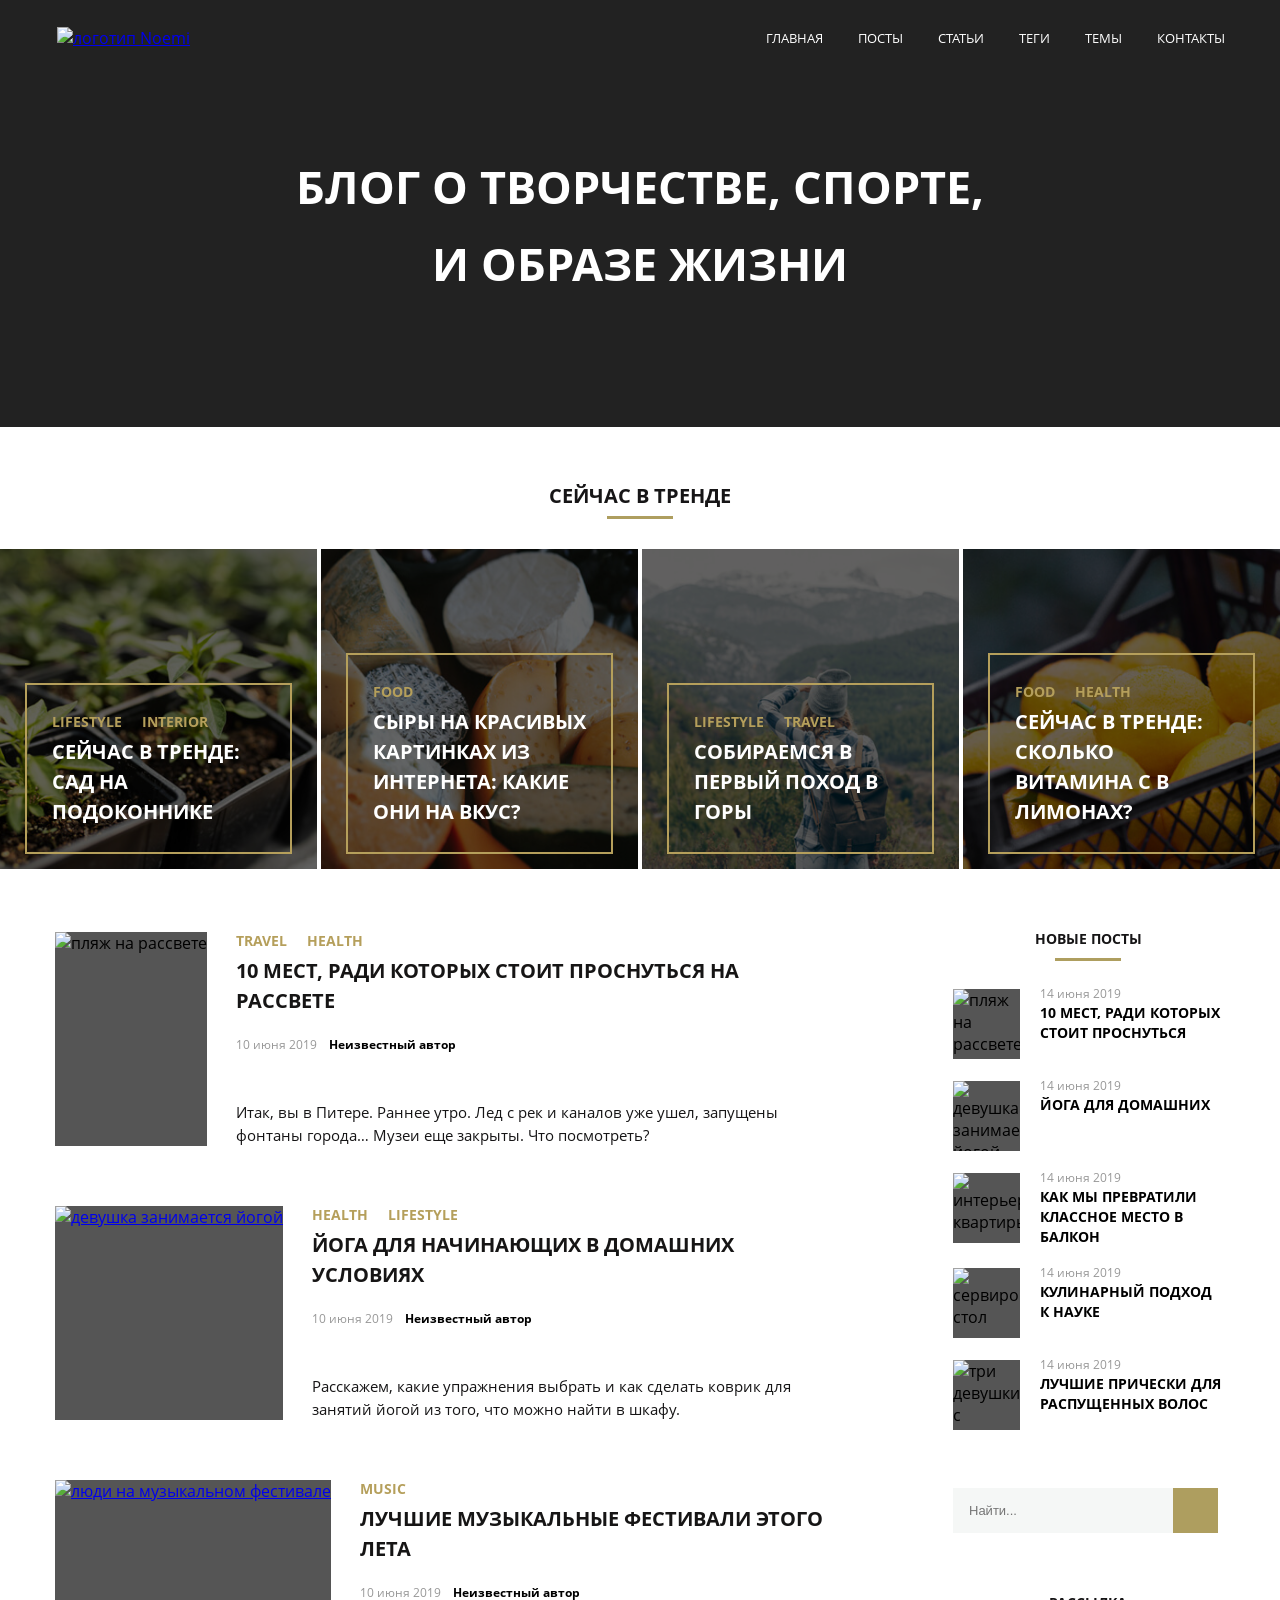
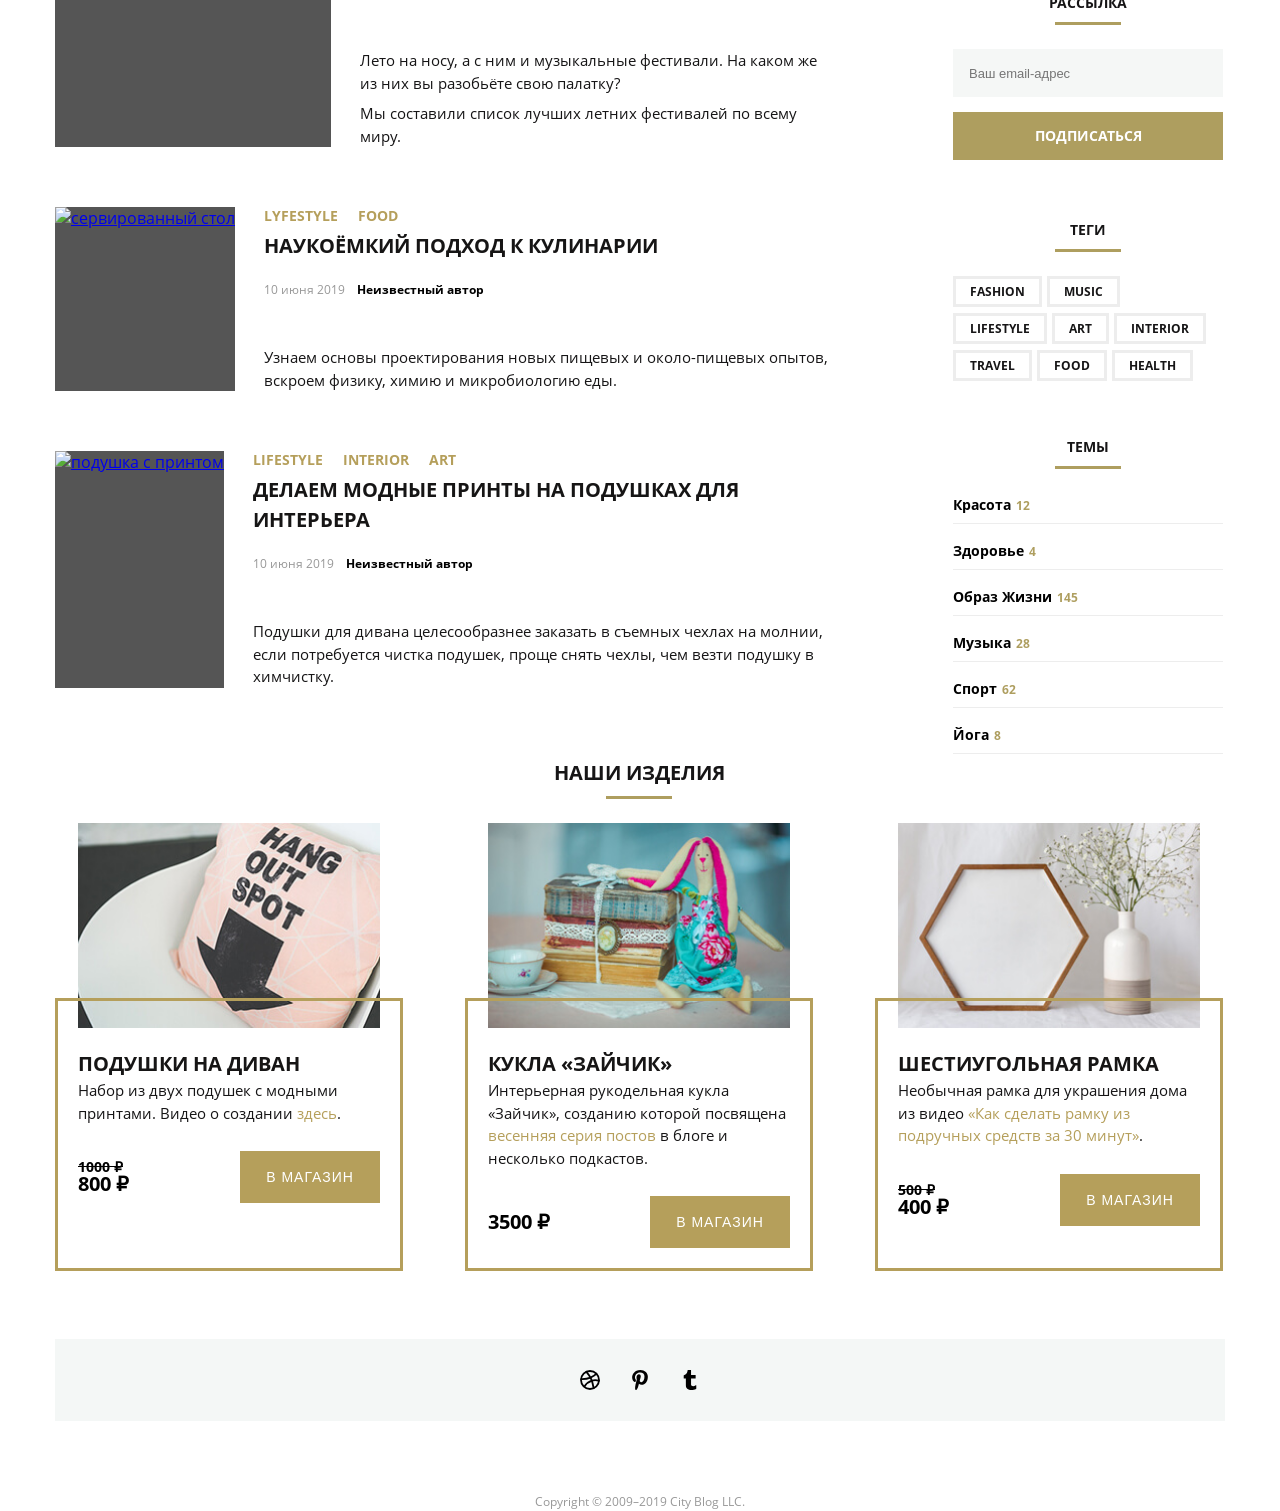
==== commit 2e959d50: "доделала хэдр и 1ю секцию" ====
--- a/index.html
+++ b/index.html
@@ -90,7 +90,7 @@
 
 <section class="trends">
   <div class="trends-section">
-         <h2 class="post-title section-title">сейчас в тренде</h2>
+         <h2 class="section-title">сейчас в тренде</h2>
 
          <div class="section-block">
 
--- a/style.css/styles.css
+++ b/style.css/styles.css
@@ -197,8 +197,9 @@
   color: #ffffff;
   font-weight: 700;
   text-transform: uppercase;
-  
-}
+}
+
+/* header */
 
 .header {
   background-image: url("https://netology-code.github.io/html-2-diploma/sources/images/banner-bg.jpg");
@@ -211,8 +212,6 @@
   padding-bottom: 125px;
   position: relative;
   z-index: 0;
-  
-  
 }
 
 .header::after {
@@ -225,7 +224,6 @@
   background: #000;
   opacity: 0.6;
   z-index: -1;
-  
 }
 
 .content {
@@ -234,10 +232,9 @@
   align-items: center;
   box-sizing: border-box;
   max-width: 1200px;
-  margin: auto;
+  margin: 0 auto;
   padding-left: 17px;
   padding-right: 15px;
-  
 }
 
 .header-logo {
@@ -250,14 +247,11 @@
   gap: 35px;
   font-size: 13px;
   text-transform: uppercase;
-
 }
 
 .link {
   text-decoration: none;
   color: #ffffff;
-  
-  
 }
 
 .link:hover {
@@ -265,31 +259,45 @@
 }
 
 .intro {
-  width: 690px;
-  margin: auto;
+  max-width: 690px;
+  margin: 0 auto;
   margin-top: 100px;
-  
 }
 
 .title {
   text-align: center;
   font-size: 45px;
-  line-height: 75px;
+  line-height: 1.7;
   text-transform: uppercase;
   color: #ffffff;
-  margin: auto;
-
+  margin: 0 auto;
 }
 
 /* section 1 */
 
 .trends {
-    max-width: 100%;
-    margin: 58px 0 10px 0;
-}
-
-.trends-section .section-title {
-    font-size: 20px;
+  max-width: 100%;
+  margin: 55px 0 10px 0;
+}
+
+.section-title {
+  font-size: 20px;
+  font-weight: bold;
+  text-transform: uppercase;
+  text-align: center;
+  color: #161516;
+}
+
+.section-title::after {
+  content: "";
+  display: block;
+  width: 66px;
+  height: 3px;
+  background: #ae9e5f;
+  margin-left: auto;
+  margin-right: auto;
+  margin-top: 7px;
+  margin-bottom: 30px;
 }
 
 .section-block {
@@ -299,19 +307,23 @@
   }
 
 .trend-article{
+    position: relative;
+    z-index: 0;
     display: flex;
+    align-items: end;
+    justify-content: center;
+    flex-grow: 1;
     background-repeat: no-repeat;
     background-size: cover;
     background-position: center;
+    background-color: #555555;
    
     width: 100%;
+    min-height: 320px;
     box-sizing: border-box;
-    position: relative;
-    background-color: #555555;
-    padding: 132px 25px 11px 25px;
-    z-index: 0;
     
-}
+    padding: 15px 25px;
+  }
 
 .trend-article::after {
     content: "";
@@ -336,7 +348,7 @@
 
 .content-wrapper {
     border: 2px solid #b59f5b;
-    padding: 28px 30px;
+    padding: 25px;
   }
 
 .image-first {
@@ -376,7 +388,6 @@
     
 }
 
-
 .article {
   display: flex;
   box-sizing: border-box;
@@ -391,8 +402,6 @@
 
 .main-img {
   flex-shrink: 0;
-  width: 380px;
-  height: 294px;
   background-color: #555555;
   margin-top: 3px;
 }
@@ -479,12 +488,10 @@
   margin-left: 20px;
   display: flex;
   flex-direction: column;
-  
 }
 
 .sidebar-section {
   width: 100%;
-  
 }
   
 .post-title {
@@ -493,7 +500,6 @@
   text-transform: uppercase;
   text-align: center;
   color: #161516;
-  
 }
 
 .post-title::after {
@@ -549,7 +555,6 @@
 
 .bar-title-text {
   line-height: 18px;
-    
 }
 
 
@@ -564,7 +569,6 @@
   width: 100%;
   margin-top: 40px;
   box-sizing: border-box;
- 
 }
 
 .form-search:hover {
@@ -580,12 +584,10 @@
   background: #f5f7f6;
   color: #a1a2a2;
   border: none;
-  
 }
 
 .search-query:focus {
-outline: 2px solid #ae9e5f;
-  
+  outline: 2px solid #ae9e5f;
 }
 
 .form-button {
@@ -600,7 +602,6 @@
   background-size: 17px;
   border: none;
   cursor: pointer;
-  
 }
 
 .newsletter-title {
@@ -615,7 +616,6 @@
   font-size: 13px;
   color: #a1a2a2;
   border: none;
-  
 }
 
 .newsletter-mail-text:focus {
@@ -635,7 +635,6 @@
   line-height: 48px;
   text-transform: uppercase;
   cursor: pointer;
-  
 }
 
 .newsletter-button:hover {
@@ -659,7 +658,6 @@
   padding: 4px 14px;
   border: 3px solid #ededed;
   font-size: 12px;
-  
 }
 
 .teg-link:hover {
@@ -671,7 +669,6 @@
   text-decoration: none;
   color: #161516;
   font-weight: bold;
-  
 }
 
 /* тема */
@@ -682,7 +679,6 @@
 
 .newsletter-title-topic {
   margin-top: 50px;
- 
 }
 
 .topic-name {
@@ -725,6 +721,7 @@
 }
 
 .shop-box {
+  width: calc((100% - 124px) / 3);
   display: flex;
   flex-direction: column;
   width: 100%;
@@ -864,4 +861,128 @@
   font-size: 12px;
   text-decoration: none;
   color: #989898;
+}
+
+/* media 641-1200 header */
+
+@media (min-width: 641px) and (max-width: 1200px) {
+
+.header {
+  background-image: url("../img/banner-bg-tablet.jpg");
+  padding: 45px;
+  padding-bottom: 125px;
+}
+
+.content {
+  padding: 0 35px;
+}
+
+.header-logo {
+  width: 158px;
+}
+
+.navigation-list {
+  display: none;
+}
+
+.intro {
+  margin-top: 79px;
+}
+
+.title {
+  font-size: 38px;
+  line-height: 1.375;
+}
+
+/* section 1 */
+
+.trends {
+    margin: 43px 0 10px 0;
+  }
+
+.section-title {
+    font-size: 17px;
+  }
+
+.section-block {
+    grid-template-columns: repeat(2, 1fr);
+  }
+
+.trend-article{
+    min-height: 243px;
+    padding: 60px 25px 12px 25px;
+  }
+
+.content-wrapper {
+    padding: 23px 32px;
+  }
+
+  .trend-title {
+    font-size: 17px;
+  }
+
+  /* main */
+
+.article {
+    flex-direction: column;
+  }
+
+.main-conteiner {
+    padding: 35px 40px 60px 40px;
+  }
+
+.shared-container {
+    margin-bottom: 5px;
+    
+}
+
+.article:nth-child(n+2) {
+  margin: 57px 0;
+  
+}
+
+.article-content {
+  margin-left: 0;
+  margin-top: 20px;
+}
+
+.link-article {
+  font-size: 14px;
+  font-weight: 700;
+  margin-right: 20px;
+}
+
+.news-title {
+  font-size: 17px;
+  margin-top: 5px;
+  line-height: 1.5;
+}
+
+.news-link {
+  line-height: 1.5;
+}
+
+.news-data {
+  margin-bottom: 48px;
+  margin-top: 20px;
+}
+
+.data {
+  margin-right: 12px;
+  font-size: 12px;
+}
+
+.news-author {
+  font-size: 12px;
+}
+
+.news-text {
+  font-size: 15px;
+  line-height: 1.5;
+}
+
+.one-text {
+  margin-top: 8px;
+}
+
 }
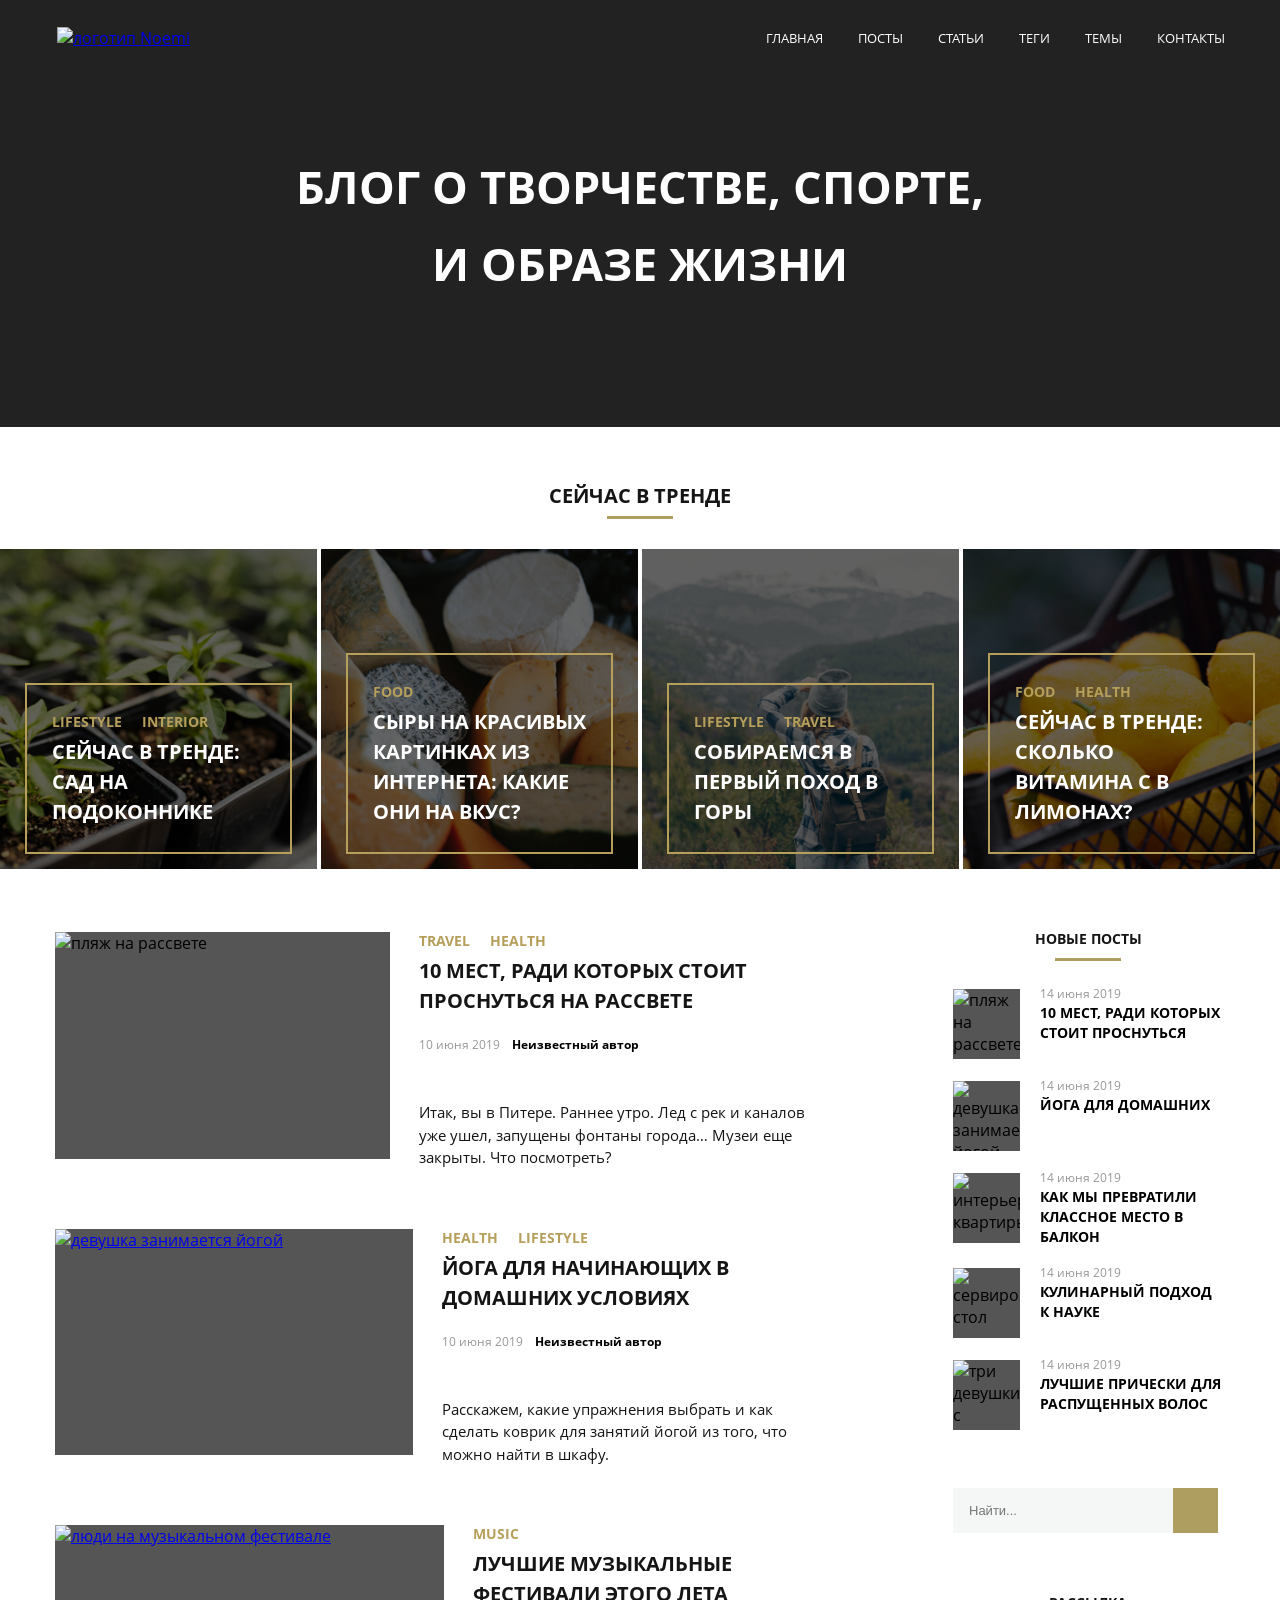
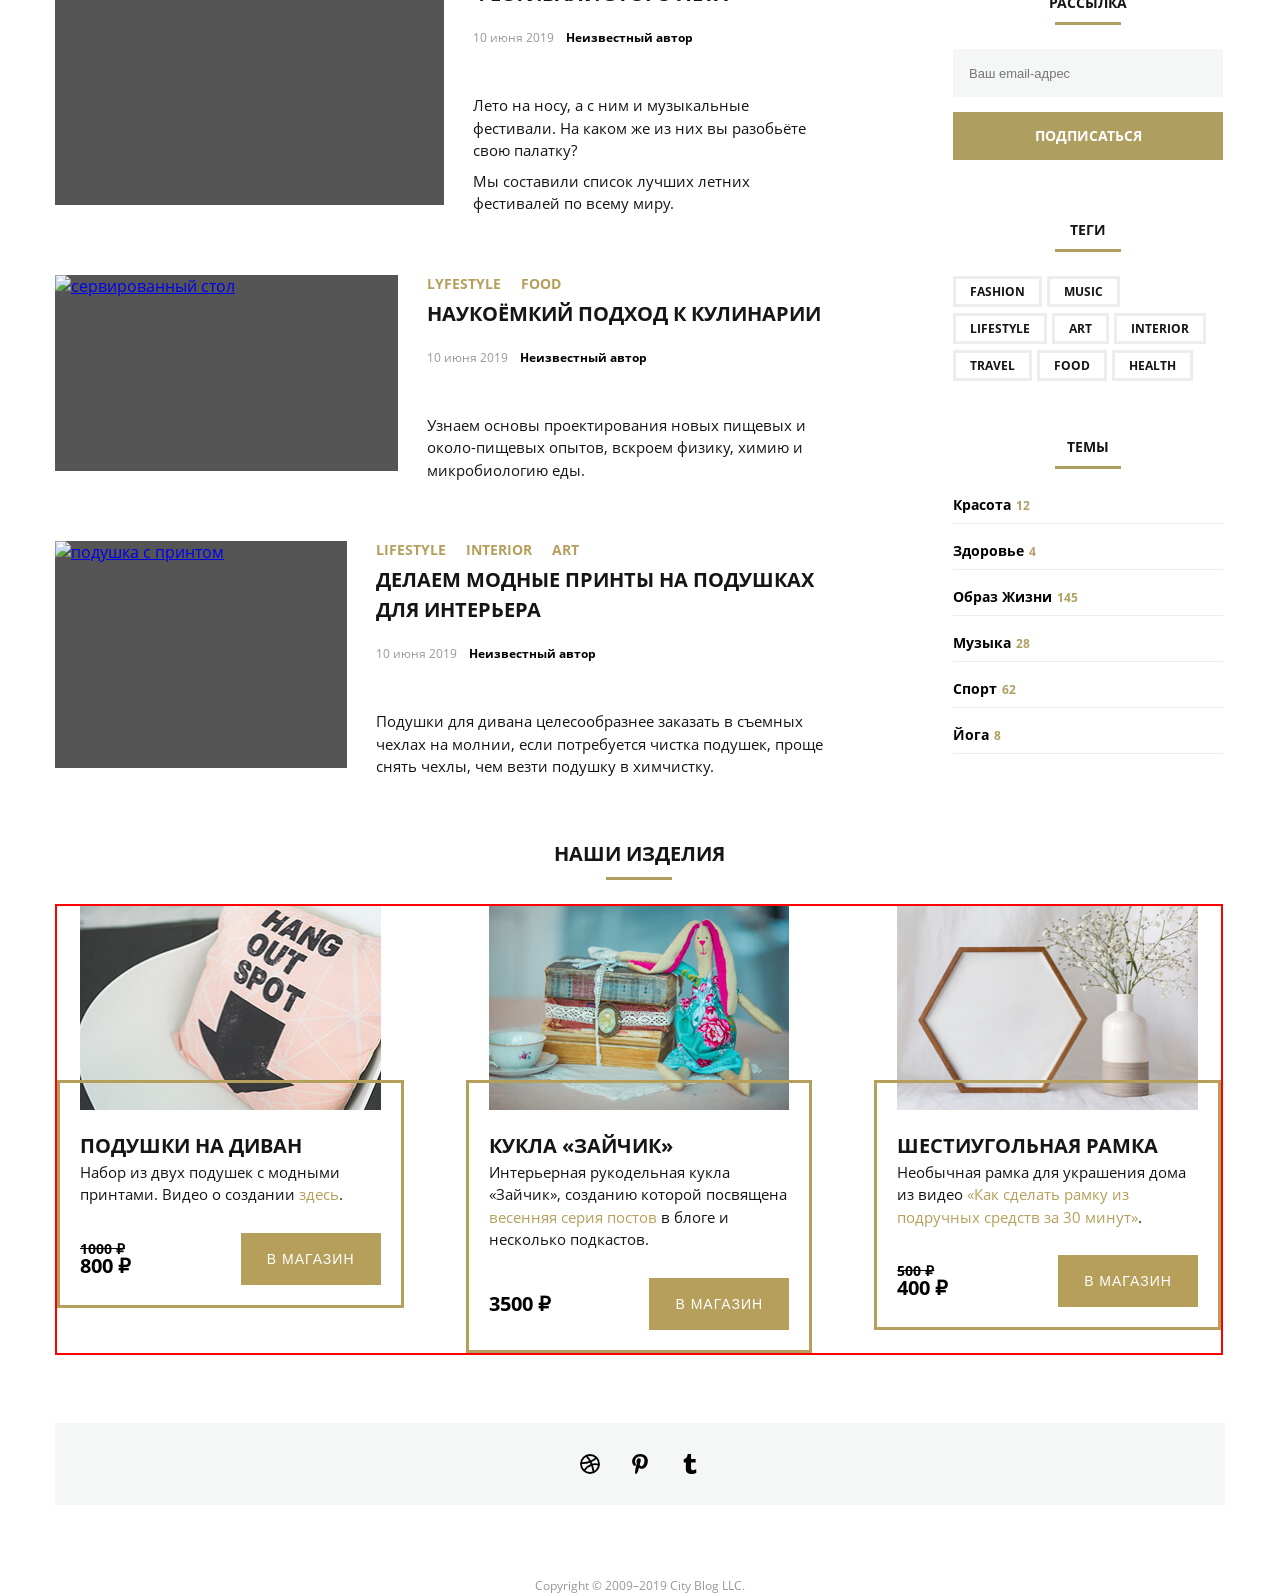
==== commit 823e28ea: "12/03" ====
--- a/index.html
+++ b/index.html
@@ -248,8 +248,10 @@
           </div>
         </div>
       </div>
+</article>
+
 <!--   article 4      -->
-    </article>
+
      <article class="article">
       <a class="main-img" href="#0">
         <img  class="main-img-link" src="https://netology-code.github.io/html-2-diploma/sources/images/last-post4.jpg" alt="сервированный стол"></a>
@@ -272,8 +274,10 @@
           </div>
         </div>
       </div>
+</article>
+
 <!--   article 5      -->
-    </article>
+   
      <article class="article">
       <a class="main-img" href="#0">
         <img  class="main-img-link" src="https://netology-code.github.io/html-2-diploma/sources/images/last-post5.jpg" alt="подушка с принтом"></a>
@@ -429,7 +433,6 @@
     <h3 class="post-title shop-post-title">Наши изделия</h3>
    <div class="conteiner-cadr"> 
     <article class="content-shop">
-      <div class="shop-box">
           <div class="shop-img">
             <img src="img/shop-item-desk1.jpg" alt="подушка с принтом" class="shop-image">
           </div>
@@ -454,11 +457,9 @@
           <button class="shop-button" type="button">В магазин</button>
         </footer>
       </div>
-    </div>
   </article>
 
  <article class="content-shop">
-      <div class="shop-box">
           <div class="shop-img">
             <img src="img/shop-item-desk2.jpg" alt="кукла зайчик" class="shop-image">
           </div>
@@ -483,11 +484,9 @@
           <button class="shop-button" type="button">В магазин</button>
         </footer>
       </div>
-    </div>
   </article>
 
  <article class="content-shop">
-      <div class="shop-box">
           <div class="shop-img">
             <img src="img/shop-item-desk3.jpg" alt="шестиугольная рамка" class="shop-image">
           </div>
@@ -511,7 +510,6 @@
           </div>
           <button class="shop-button" type="button">В магазин</button>
         </footer>
-        </div>
         </div>
       </article>
     </div>
--- a/style.css/styles.css
+++ b/style.css/styles.css
@@ -392,18 +392,15 @@
   display: flex;
   box-sizing: border-box;
   max-width: 778px;
-  height: auto;
-}
-
-.article:nth-child(n+2) {
-  margin: 57px 0;
-  
+  margin-right: 45px;
+  margin-bottom: 57px;
 }
 
 .main-img {
-  flex-shrink: 0;
+  width: 100%;
   background-color: #555555;
   margin-top: 3px;
+  margin-bottom: 10px;
 }
 
 .main-img-link {
@@ -485,7 +482,6 @@
 
 .sidebar{
   width: 270px;
-  margin-left: 20px;
   display: flex;
   flex-direction: column;
 }
@@ -716,15 +712,9 @@
 .conteiner-cadr {
   display: flex;
   flex-wrap: wrap;
-  justify-content: space-between;
+  width: 100%;
   gap: 62px;
-}
-
-.shop-box {
-  width: calc((100% - 124px) / 3);
-  display: flex;
-  flex-direction: column;
-  width: 100%;
+  border: 2px solid red;
 }
 
 .shop-post-title {
@@ -733,7 +723,8 @@
 
 .content-shop {
   display: flex;
-  flex: 1;
+  flex-direction: column;
+  width: calc((100% - 124px) / 3); 
 }
 
 .shop-img {
@@ -763,7 +754,6 @@
   border: 3px solid #b59f5b;
   padding: 48px 20px 20px 20px;
   margin-top: -35px;
-  flex: 1;
 }
 
 .shop-price{
@@ -900,6 +890,11 @@
     margin: 43px 0 10px 0;
   }
 
+  .section-title::after {
+  margin-top: 9px;
+  margin-bottom: 20px;
+}
+
 .section-title {
     font-size: 17px;
   }
@@ -909,7 +904,7 @@
   }
 
 .trend-article{
-    min-height: 243px;
+    min-height: 246px;
     padding: 60px 25px 12px 25px;
   }
 
@@ -925,10 +920,18 @@
 
 .article {
     flex-direction: column;
+    flex-wrap: wrap;
+    border-bottom: 3px solid #eeeeee;
+    margin-bottom: 40px;
+  }
+
+  .main-img {
+    margin-bottom: 12px;
   }
 
 .main-conteiner {
-    padding: 35px 40px 60px 40px;
+    padding: 35px 35px 60px;
+    
   }
 
 .shared-container {
@@ -936,44 +939,23 @@
     
 }
 
-.article:nth-child(n+2) {
-  margin: 57px 0;
-  
-}
-
 .article-content {
   margin-left: 0;
-  margin-top: 20px;
+  margin-bottom: 16px;
 }
 
 .link-article {
   font-size: 14px;
-  font-weight: 700;
-  margin-right: 20px;
 }
 
 .news-title {
   font-size: 17px;
-  margin-top: 5px;
   line-height: 1.5;
 }
 
-.news-link {
-  line-height: 1.5;
-}
-
 .news-data {
-  margin-bottom: 48px;
-  margin-top: 20px;
-}
-
-.data {
-  margin-right: 12px;
-  font-size: 12px;
-}
-
-.news-author {
-  font-size: 12px;
+  margin-bottom: 28px;
+  margin-top: 25px;
 }
 
 .news-text {
@@ -981,8 +963,7 @@
   line-height: 1.5;
 }
 
-.one-text {
-  margin-top: 8px;
-}
+/* section 2 */
+
 
 }
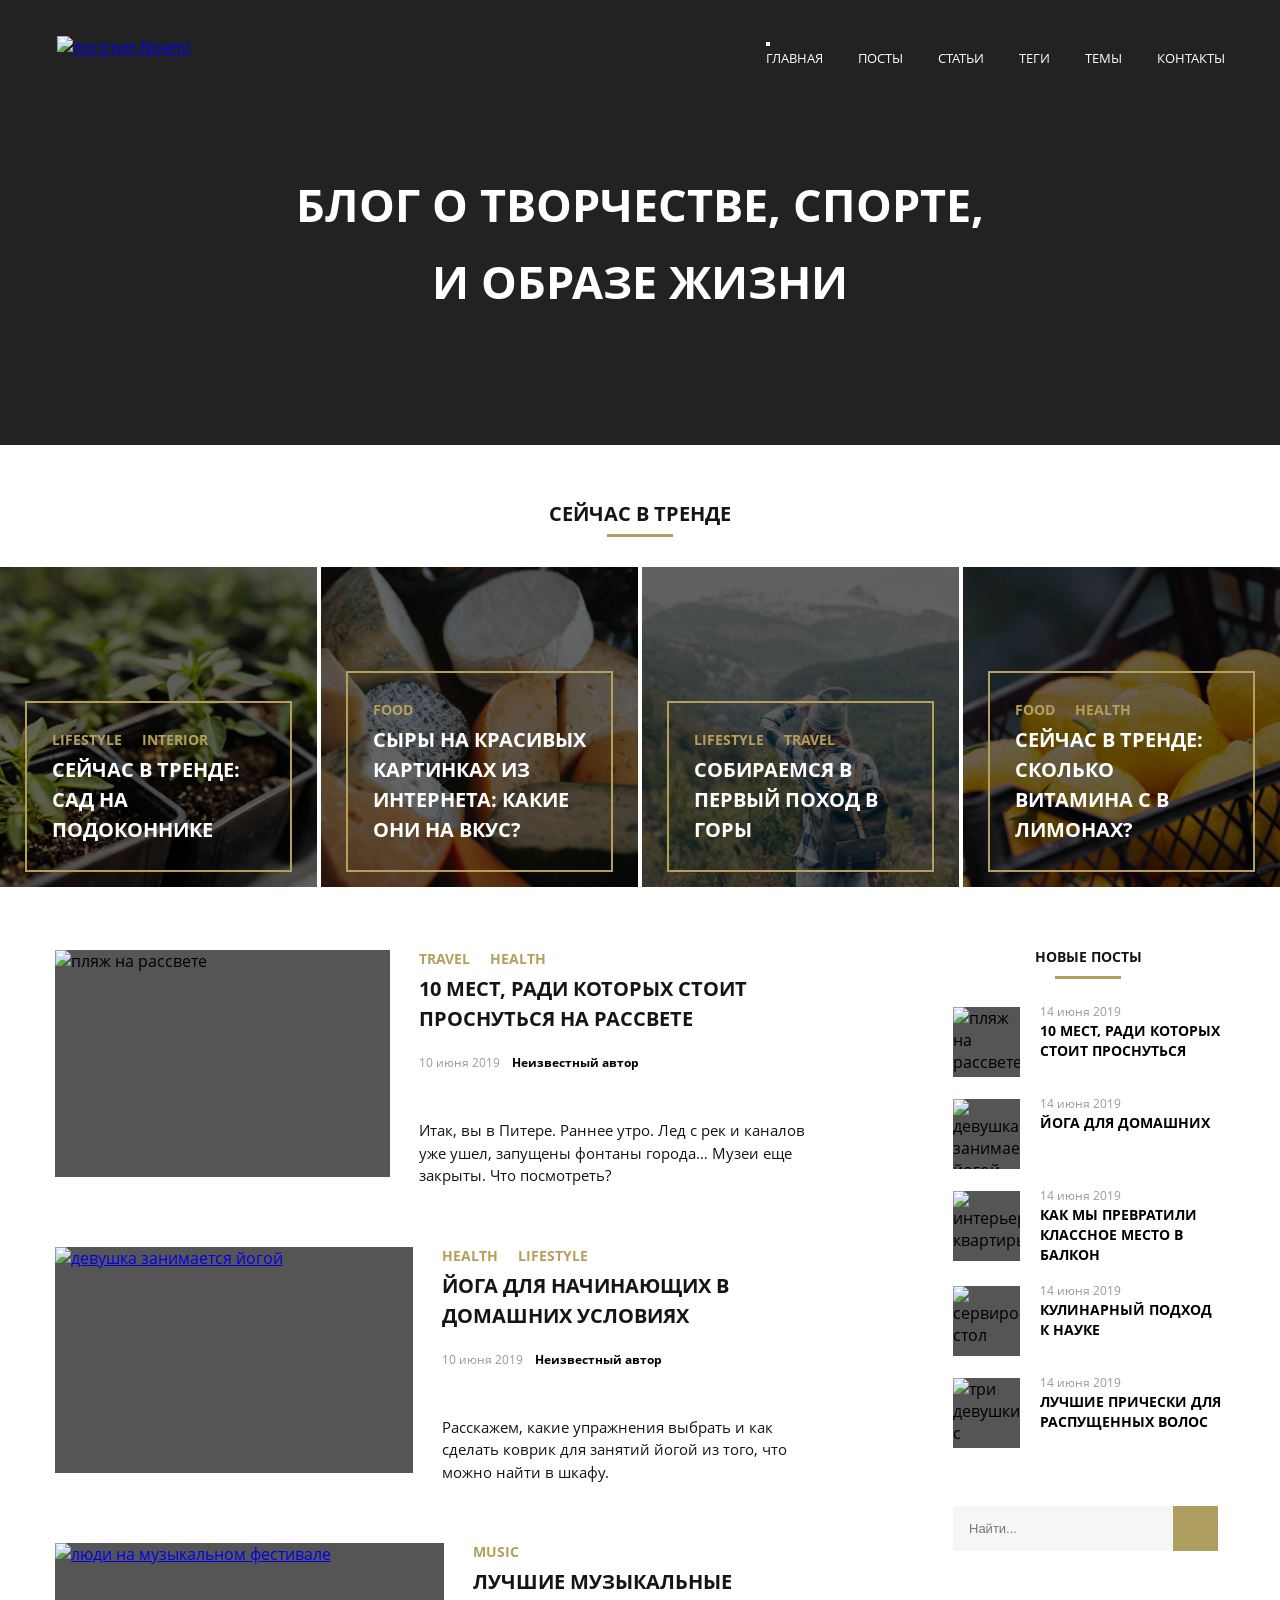
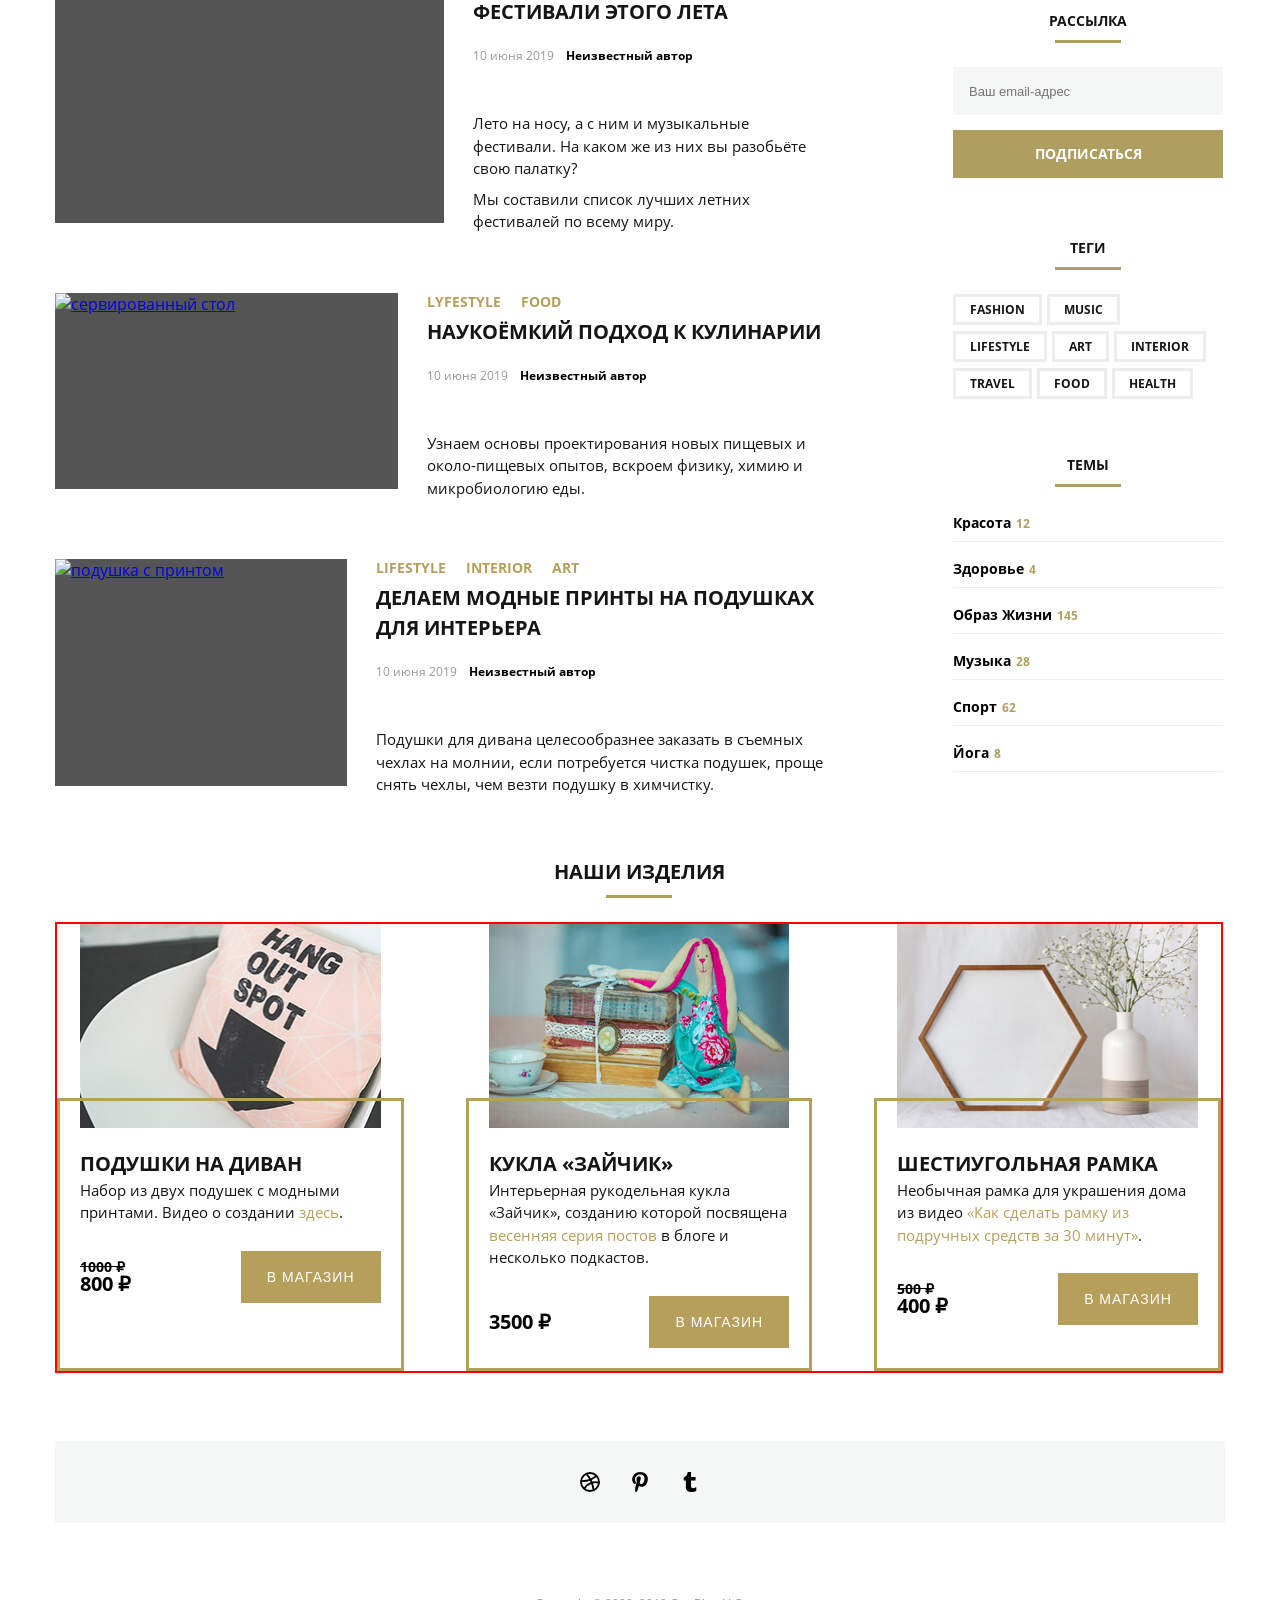
==== commit db0b5d19: "доделала таблет" ====
--- a/index.html
+++ b/index.html
@@ -44,7 +44,7 @@
         </div>
         <div class="popup-form-group">
           <label class="popup-text" for="content">Расскажите, какой контент вы хотели бы видеть на нашем сайте?</label>
-          <textarea name="content" id="content" class="popup-textarea" placeholder="Может, больше рецептов?"></textarea>
+          <textarea name="content" id="content" class="popup-textarea" placeholder=Может, больше рецептов?></textarea>
         </div>
         <div class="popup-container-button">
           <button type="submit" class="popup-button">Отправить</button>
@@ -68,6 +68,9 @@
     </div>
      <!--   список навигации     -->
        <nav class="header-navigation">
+        <button class="menu-burger">
+          <span class="menu-burger-label"></span>
+        </button>
         <ul class="navigation-list">
           <li class="list-item"><a class="link" href="#">главная</a></li>
           <li class="list-item"><a class="link" href="#">посты</a></li>
@@ -433,9 +436,12 @@
     <h3 class="post-title shop-post-title">Наши изделия</h3>
    <div class="conteiner-cadr"> 
     <article class="content-shop">
-          <div class="shop-img">
-            <img src="img/shop-item-desk1.jpg" alt="подушка с принтом" class="shop-image">
-          </div>
+          <picture class="shop-img">
+            <source media="(max-width: 640px)" srcset="img/shop-item-mobile1.jpg">
+            <source media="(max-width: 1200px)" srcset="img/shop-item-tablet1.jpg">
+            <source media="(min-width: 1201px)" srcset="img/shop-item-desk1.jpg">
+          <img src="img/shop-item-desk1.jpg" alt="подушка с принтом" class="shop-image">
+          </picture>
           <div class="shop-border">
         <div class="shop-text">
           <h3 class="shop-title">
@@ -460,9 +466,12 @@
   </article>
 
  <article class="content-shop">
-          <div class="shop-img">
+          <picture class="shop-img">
+            <source media="(max-width: 640px)" srcset="img/shop-item-mobile2.jpg">
+            <source media="(max-width: 1200px)" srcset="img/shop-item-tablet2.jpg">
+            <source media="(min-width: 1201px)" srcset="img/shop-item-desk2.jpg">
             <img src="img/shop-item-desk2.jpg" alt="кукла зайчик" class="shop-image">
-          </div>
+          </picture>
           <div class="shop-border">
         <div class="shop-text">
           <h3 class="shop-title">
@@ -487,9 +496,12 @@
   </article>
 
  <article class="content-shop">
-          <div class="shop-img">
+          <picture class="shop-img">
+            <source media="(max-width: 640px)" srcset="img/shop-item-mobile3.jpg">
+            <source media="(max-width: 1200px)" srcset="img/shop-item-tablet3.jpg">
+            <source media="(min-width: 1201px)" srcset="img/shop-item-desk3.jpg">
             <img src="img/shop-item-desk3.jpg" alt="шестиугольная рамка" class="shop-image">
-          </div>
+          </picture>
           <div class="shop-border">
         <div class="shop-text">
           <h3 class="shop-title">
--- a/style.css/styles.css
+++ b/style.css/styles.css
@@ -406,7 +406,7 @@
 .main-img-link {
   width: 100%;
   height: 100%;
-  object-fit: cover;
+  object-fit: contain;
   display: block;
 }
 
@@ -722,9 +722,9 @@
 }
 
 .content-shop {
+  width: calc((100% - 124px) / 3);
   display: flex;
   flex-direction: column;
-  width: calc((100% - 124px) / 3); 
 }
 
 .shop-img {
@@ -751,6 +751,7 @@
 }
 
 .shop-border {
+  flex-grow: 1;
   border: 3px solid #b59f5b;
   padding: 48px 20px 20px 20px;
   margin-top: -35px;
@@ -859,12 +860,12 @@
 
 .header {
   background-image: url("../img/banner-bg-tablet.jpg");
-  padding: 45px;
-  padding-bottom: 125px;
+  padding: 45px 37px;
+  padding-bottom: 120px;
 }
 
 .content {
-  padding: 0 35px;
+  padding: 0;
 }
 
 .header-logo {
@@ -875,8 +876,48 @@
   display: none;
 }
 
+.menu-burger {
+    display: block;
+    position: relative;
+    width: 23px;
+    height: 19px;
+    border: none;
+    background: transparent;
+    cursor: pointer;
+}
+
+.menu-burger-label {
+    background-image: url(../svg/search.svg);
+    position: absolute;
+    top: 8px;
+    left: 0;
+    width: 100%;
+    height: 3px;
+    background-color: #ffffff;
+   
+  
+}
+.menu-burger::before,
+.menu-burger::after {
+    content: "";
+    position: absolute;
+    width: 100%;
+    height: 3px;
+    left: 0;
+    background-color: #ffffff;
+  }
+
+.menu-burger::before {
+    top: 0;
+  }
+
+.menu-burger::after {
+    bottom: 0;
+  }
+
+
 .intro {
-  margin-top: 79px;
+  margin-top: 85px;
 }
 
 .title {
@@ -890,7 +931,7 @@
     margin: 43px 0 10px 0;
   }
 
-  .section-title::after {
+.section-title::after {
   margin-top: 9px;
   margin-bottom: 20px;
 }
@@ -926,11 +967,11 @@
   }
 
   .main-img {
-    margin-bottom: 12px;
+    margin-bottom: 10px;
   }
 
 .main-conteiner {
-    padding: 35px 35px 60px;
+    padding: 35px 35px 45px;
     
   }
 
@@ -965,5 +1006,22 @@
 
 /* section 2 */
 
-
+.conteiner-cadr {
+  gap: 23px;
+}
+ 
+.content-shop {
+  width: calc((100% - 23px) / 2);
+}
+
+.shop-post-title {
+  font-size: 18px;
+}
+
+.shop-title-link {
+  font-size: 17px;
+}
+
+.footer-box {
+  margin-bottom: 40px;
 }
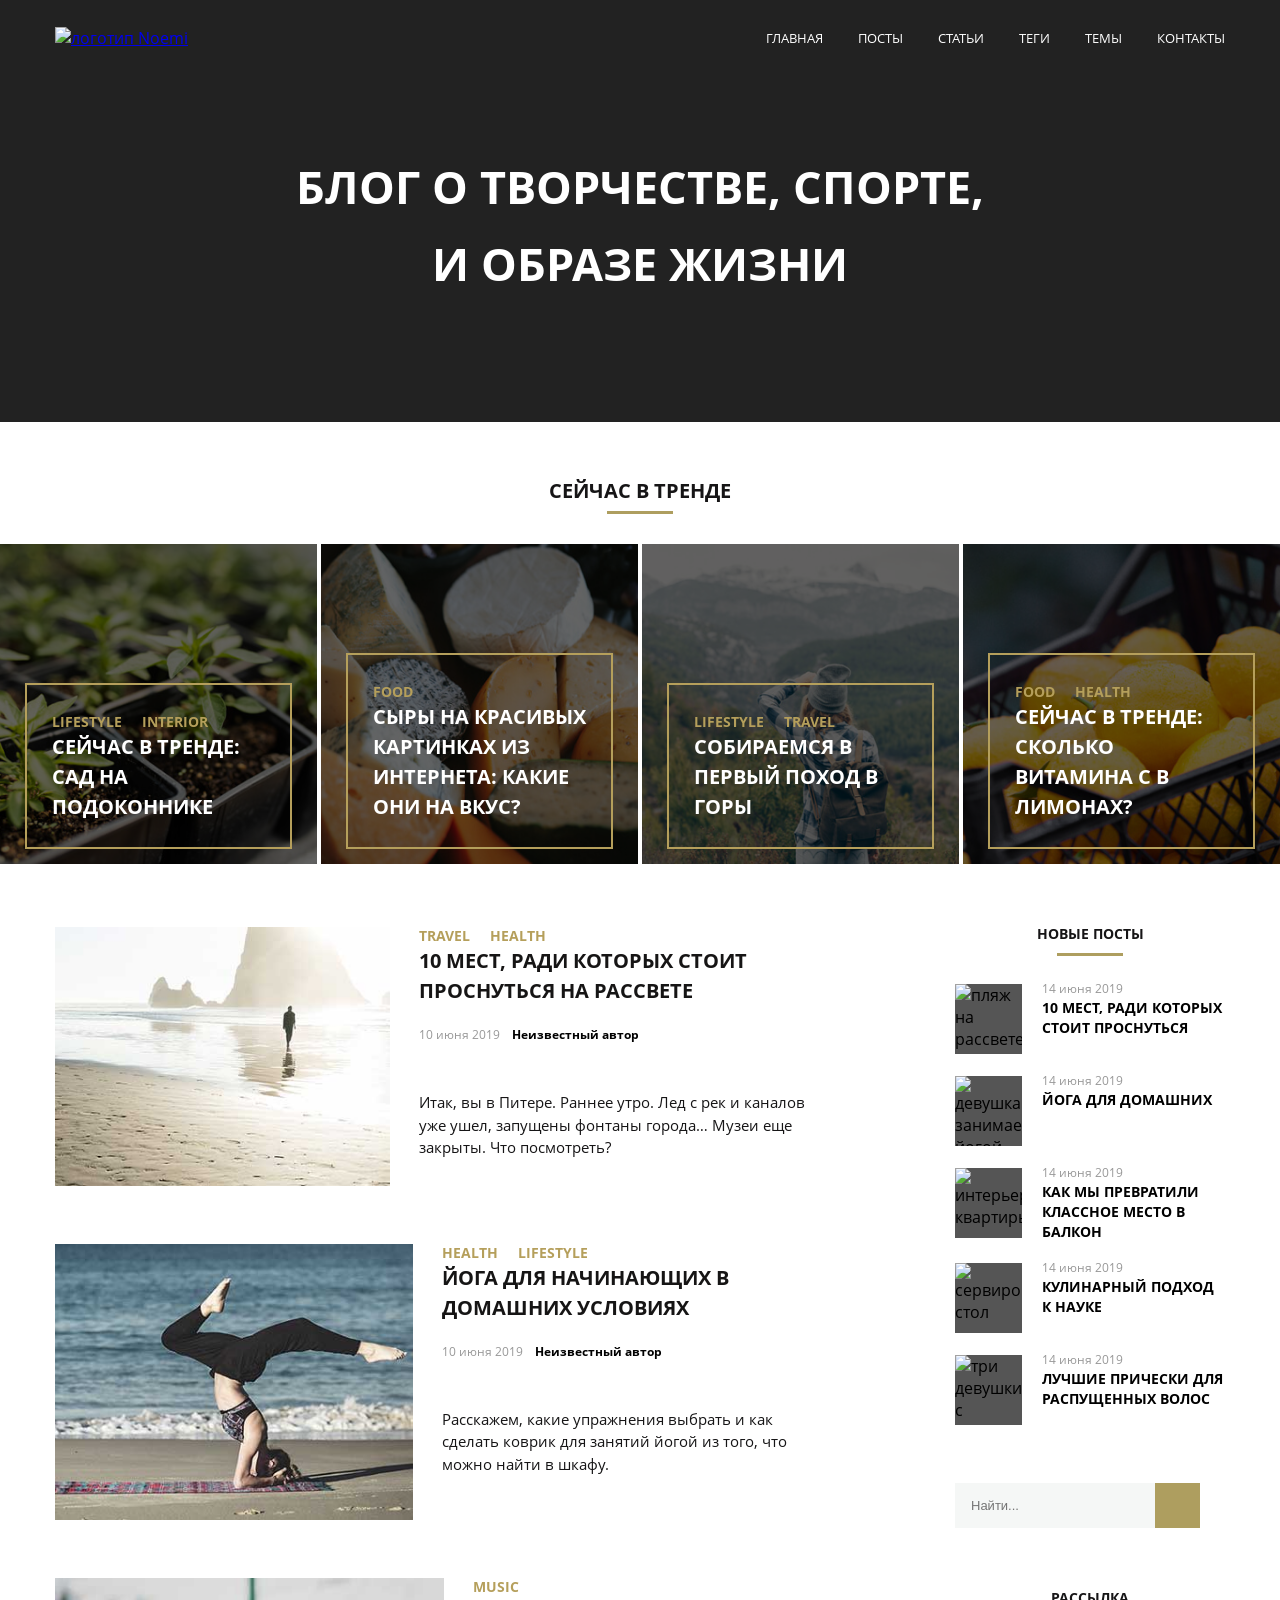
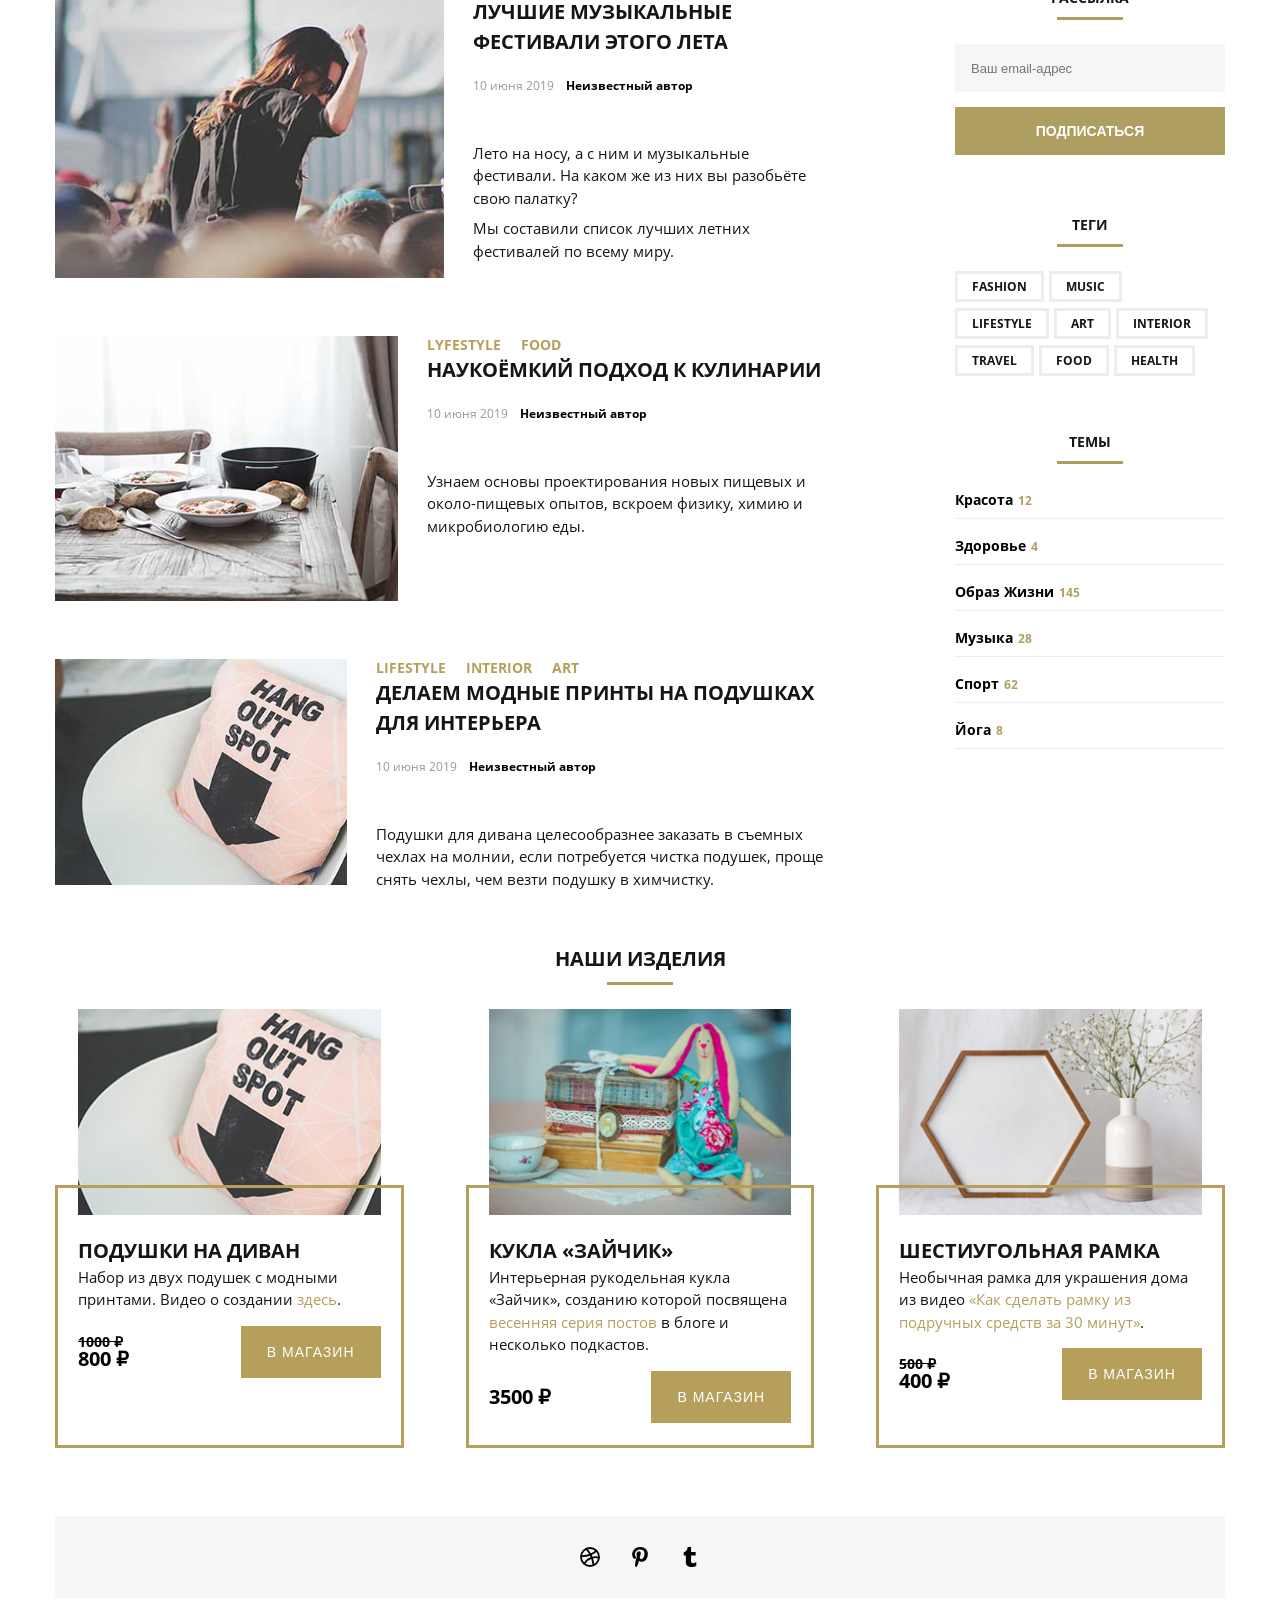
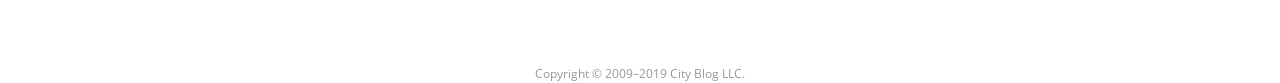
==== commit 33b74329: "сделала мобилку" ====
--- a/index.html
+++ b/index.html
@@ -15,8 +15,8 @@
     <div class="popup-container">
       <form>
         <div class="popup-card">
-          <lable class="popup-text" for="freguency">Как часто вы заходите на сайт?</lable>
-          <select class="popup-card-list" name="freguency" id="freguency" reguired>
+          <label class="popup-text" for="freguency">Как часто вы заходите на сайт?</label>
+          <select class="popup-card-list" name="freguency" id="freguency">
             <option value="daily">Почти каждый день</option>
             <option value="weekly">Несколько раз в неделю</option>
             <option value="rarely">Редко</option>
@@ -29,13 +29,13 @@
           <p class="popup-text">Вы подписаны на e-mail рассылку?</p>
           <div class="radio-container">
             <label class="radio-option radio-yes">
-              <input type="radio" name="email" value="yes" class="custom-radio" reguired checked>
+              <input type="radio" name="email" value="yes" class="custom-radio" checked>
               <span class="radio-image image-popup-first"></span>
               <span class="radio-text">Да</span>
             </label>
             <div class="radio-container">
             <label class="radio-option radio-no">
-              <input type="radio" name="email" value="no" class="custom-radio" reguired>
+              <input type="radio" name="email" value="no" class="custom-radio">
               <span class="radio-image image-popup-second"></span>
               <span class="radio-text">Нет</span>
             </label>
@@ -44,7 +44,7 @@
         </div>
         <div class="popup-form-group">
           <label class="popup-text" for="content">Расскажите, какой контент вы хотели бы видеть на нашем сайте?</label>
-          <textarea name="content" id="content" class="popup-textarea" placeholder=Может, больше рецептов?></textarea>
+          <textarea name="content" id="content" class="popup-textarea" placeholder="Может, больше рецептов?"></textarea>
         </div>
         <div class="popup-container-button">
           <button type="submit" class="popup-button">Отправить</button>
@@ -52,13 +52,13 @@
       </form>
     </div>
   </div>
-</div>
 </div>
 
 
     <header class="header">
   
    <!--  общий контент    -->
+     <div class="wrapper">
      <div class="content"> 
        <!--  логотип     -->
      <div class="header-logo">
@@ -85,6 +85,7 @@
     <div class="intro">
       <h1 class="title">блог о творчестве, спорте, и образе жизни</h1>
     </div>
+     </div>
  </header>
 
 <!-- второй блок -->
@@ -183,7 +184,7 @@
 
     <article class="article">
       <div class="main-img">
-        <img  class="main-img-link" src="https://netology-code.github.io/html-2-diploma/sources/images/last-post1.jpg" alt="пляж на рассвете"></div>
+        <img  class="main-img-link" src="img/last-post1.jpg" alt="пляж на рассвете"></div>
       <div class="article-content">
         <ul class=list-link>
           <li class="link-text"><a class="link-article" href="#0">Travel</a></li>
@@ -206,7 +207,7 @@
     <!--   article 2     -->
      <article class="article">
       <a class="main-img" href="#0">
-        <img  class="main-img-link" src="https://netology-code.github.io/html-2-diploma/sources/images/last-post2.jpg" alt="девушка занимается йогой"></a>
+        <img  class="main-img-link" src="img/last-post2.jpg" alt="девушка занимается йогой"></a>
       <div class="article-content">
         <ul class=list-link>
           <li class="link-text"><a class="link-article" href="#0">health</a></li>
@@ -230,7 +231,7 @@
     </article>
      <article class="article">
       <a class="main-img" href="#0">
-        <img  class="main-img-link" src="https://netology-code.github.io/html-2-diploma/sources/images/last-post3.jpg" alt="люди на музыкальном фестивале"></a>
+        <img  class="main-img-link" src="img/last-post3.jpg" alt="люди на музыкальном фестивале"></a>
       <div class="article-content">
         <ul class=list-link>
           <li class="link-text"><a class="link-article" href="#0">music</a></li>
@@ -257,7 +258,7 @@
 
      <article class="article">
       <a class="main-img" href="#0">
-        <img  class="main-img-link" src="https://netology-code.github.io/html-2-diploma/sources/images/last-post4.jpg" alt="сервированный стол"></a>
+        <img  class="main-img-link" src="img/last-post4.jpg" alt="сервированный стол"></a>
       <div class="article-content">
         <ul class=list-link>
           <li class="link-text"><a class="link-article" href="#0">lyfestyle</a></li>
@@ -283,7 +284,7 @@
    
      <article class="article">
       <a class="main-img" href="#0">
-        <img  class="main-img-link" src="https://netology-code.github.io/html-2-diploma/sources/images/last-post5.jpg" alt="подушка с принтом"></a>
+        <img  class="main-img-link" src="img/last-post5.jpg" alt="подушка с принтом"></a>
       <div class="article-content">
         <ul class=list-link>
           <li class="link-text"><a class="link-article" href="#0">Lifestyle</a></li>
@@ -371,14 +372,13 @@
 распущенных волос</a></h3>
            </div>
         </article>
-     </section>
    
 <!--   поиск    -->
   
   <form class="form">
-   <lable class="form-search">
+   <label class="form-search">
     <input type="text" class="search-query" placeholder="Найти..." required>
-   </lable>
+   </label>
   <button class="form-button" type="submit"></button>
    </form>
      
@@ -387,10 +387,10 @@
   <section class="newsletter-form">
       <h3 class="post-title newsletter-title">Рассылка</h3>
     <form class="newsletter-form">
-      <lable class="newsletter-mail">
+      <label class="newsletter-mail">
         <input type="email" class="newsletter-mail-text" placeholder="Ваш email-адрес" required> 
-      </lable>
-      <botton type="submit" class="newsletter-button">Подписаться</botton>
+      </label>
+      <button type="submit" class="newsletter-button">Подписаться</button>
     </form>
   </section>
      
--- a/style.css/styles.css
+++ b/style.css/styles.css
@@ -209,9 +209,16 @@
   background-color: #555555;
   width: 100%;
   padding: 27px 0;
-  padding-bottom: 125px;
+  padding-bottom: 120px;
   position: relative;
   z-index: 0;
+}
+
+.wrapper {
+  max-width: 1200px;
+  margin: 0 auto;
+  padding-left: 15px;
+  padding-right: 15px;
 }
 
 .header::after {
@@ -230,11 +237,7 @@
   display: flex;
   justify-content: space-between;
   align-items: center;
-  box-sizing: border-box;
-  max-width: 1200px;
-  margin: 0 auto;
-  padding-left: 17px;
-  padding-right: 15px;
+  
 }
 
 .header-logo {
@@ -247,6 +250,10 @@
   gap: 35px;
   font-size: 13px;
   text-transform: uppercase;
+}
+
+.menu-burger {
+  display: none;
 }
 
 .link {
@@ -302,7 +309,7 @@
 
 .section-block {
     display: grid;
-    grid-template-columns: repeat(4, 1fr);
+    grid-template-columns: repeat(4, minmax(0, 1fr));
     gap: 4px;
   }
 
@@ -312,7 +319,6 @@
     display: flex;
     align-items: end;
     justify-content: center;
-    flex-grow: 1;
     background-repeat: no-repeat;
     background-size: cover;
     background-position: center;
@@ -342,13 +348,16 @@
     flex-wrap: wrap;
     flex-direction: column;
     width: 100%;
-    margin-top: auto;
+    min-width: 0;
    
 }
 
 .content-wrapper {
+    box-sizing: border-box;
     border: 2px solid #b59f5b;
     padding: 25px;
+    width: 100%;
+    min-width: 0;
   }
 
 .image-first {
@@ -370,6 +379,7 @@
 
 .trend-article .trend-title {
     color: #ffffff;
+    word-break: break-word;
 }
 
      /* блок маин */
@@ -378,7 +388,7 @@
    margin: auto;
     
     box-sizing: border-box;
-    padding: 50px 17px 60px 15px;
+    padding: 50px 15px 60px 15px;
   }
 
 .shared-container {
@@ -393,20 +403,20 @@
   box-sizing: border-box;
   max-width: 778px;
   margin-right: 45px;
-  margin-bottom: 57px;
+  margin-bottom: 50px;
 }
 
 .main-img {
   width: 100%;
   background-color: #555555;
   margin-top: 3px;
-  margin-bottom: 10px;
+  margin-bottom: 5px;
 }
 
 .main-img-link {
   width: 100%;
   height: 100%;
-  object-fit: contain;
+  object-fit: cover;
   display: block;
 }
 
@@ -435,7 +445,6 @@
 .news-title {
   font-size: 20px;
   font-weight: bold;
-  margin-top: 5px;
   line-height: 1.5;
 }
 
@@ -471,6 +480,7 @@
 .news-text {
   font-size: 15px;
   color: #161516;
+  display: inline-block;
   line-height: 1.5;
 }
 
@@ -562,7 +572,6 @@
 
 .form {
   display: flex;
-  width: 100%;
   margin-top: 40px;
   box-sizing: border-box;
 }
@@ -572,8 +581,7 @@
 }
 
 .search-query {
-  width: 220px;
-  flex-grow: 1;
+  width: 100%;
   height: 45px;
   padding: 0 16px;
   font-size: 13px;
@@ -585,6 +593,8 @@
 .search-query:focus {
   outline: 2px solid #ae9e5f;
 }
+
+/* form */
 
 .form-button {
   display: block;
@@ -630,6 +640,7 @@
   font-size: 14px;
   line-height: 48px;
   text-transform: uppercase;
+  border: none;
   cursor: pointer;
 }
 
@@ -714,7 +725,6 @@
   flex-wrap: wrap;
   width: 100%;
   gap: 62px;
-  border: 2px solid red;
 }
 
 .shop-post-title {
@@ -751,17 +761,18 @@
 }
 
 .shop-border {
+  box-sizing: border-box;
   flex-grow: 1;
   border: 3px solid #b59f5b;
-  padding: 48px 20px 20px 20px;
+  padding: 48px 20px 22px 20px;
   margin-top: -35px;
 }
 
-.shop-price{
+.shop-price {
   display: flex;
   justify-content: space-between;
   align-items: center;
-  margin-top: 27px;
+  margin-top: 15px;
 }
 
 .shop-prices {
@@ -817,7 +828,7 @@
   gap: 30px;
   margin-top: 8px;
   background-color: #f4f7f6;
-  margin-bottom: 68px;
+  margin-bottom: 63px;
 }
 
 .footer-icon {
@@ -856,7 +867,7 @@
 
 /* media 641-1200 header */
 
-@media (min-width: 641px) and (max-width: 1200px) {
+@media (max-width: 1200px) {
 
 .header {
   background-image: url("../img/banner-bg-tablet.jpg");
@@ -864,10 +875,6 @@
   padding-bottom: 120px;
 }
 
-.content {
-  padding: 0;
-}
-
 .header-logo {
   width: 158px;
 }
@@ -875,6 +882,11 @@
 .navigation-list {
   display: none;
 }
+
+.wrapper {
+  padding: 0;
+}
+
 
 .menu-burger {
     display: block;
@@ -966,7 +978,7 @@
     margin-bottom: 40px;
   }
 
-  .main-img {
+.main-img {
     margin-bottom: 10px;
   }
 
@@ -977,7 +989,6 @@
 
 .shared-container {
     margin-bottom: 5px;
-    
 }
 
 .article-content {
@@ -989,6 +1000,10 @@
   font-size: 14px;
 }
 
+.list-link {
+  margin-bottom: 6px;
+}
+
 .news-title {
   font-size: 17px;
   line-height: 1.5;
@@ -1022,6 +1037,189 @@
   font-size: 17px;
 }
 
+.shop-price {
+  margin-top: 20px;
+}
+
 .footer-box {
-  margin-bottom: 40px;
-}+  margin-bottom: 45px;
+}
+}
+
+@media (max-height: 1200px) and (orientation: landscape) {
+  .section-block {
+    grid-template-columns: repeat(4, 1fr);
+    flex-shrink: 1;
+}
+}
+
+     /* мобилка */
+
+
+@media (max-width: 640px) {
+
+.header{
+  width: 100%;
+  padding-top: 32px;
+  padding-bottom: 215px;
+}
+
+.shared-container {
+  margin-bottom: 45px;
+}
+
+.content {
+  justify-content: center;
+}
+
+.wrapper {
+  max-width: 610px;
+  margin: 0 auto;
+}
+
+.header-logo {
+  width: 271px;
+  margin-top: 192px;
+}
+
+.menu-burger {
+  position: absolute;
+  right: 15px;
+  top: 35px;
+}
+
+.link {
+  display: none;
+}
+
+.intro {
+  margin: 0 auto;
+  margin-top: 30px;
+}
+
+.title {
+  font-size: 26px;
+}
+
+.trends {
+  margin-top: 37px;
+  margin-bottom: 37px;
+}
+.section-block {
+    grid-template-columns: repeat(1, 1fr);
+    gap: 3px;
+}
+.trend-article {
+    width: 100%;
+    min-height: 232px;
+    padding: 20px 15px;
+}
+
+.content-wrapper {
+    padding-bottom: 20px;
+}
+
+.shared-container {
+    flex-direction: column;
+    align-items: center;
+}
+  
+  .article {
+  display: flex;
+  flex-direction: column;
+  box-sizing: border-box;
+  margin-right: 0;
+  margin-bottom: 35px;
+}
+
+.post-title {
+  margin-bottom: 7px;
+}
+
+.news-link {
+  font-size: 16px;
+  display: inline-block;
+  line-height: 1.2;
+}
+
+.news-data {
+  margin-bottom: 17px;
+  margin-top: 15px;
+}
+
+.list-link {
+  margin-bottom: 5px;
+}
+
+.news-text {
+  font-size: 14px;
+  display: inline-block;
+  line-height: 1.4;
+  
+}
+
+.main-conteiner {
+  max-width: 610px;
+  padding: 0 15px ;
+}
+
+.content-shop {
+  width: 100%;
+  display: flex;
+  flex-direction: column;
+}
+
+.bar-title {
+    font-size: 16px;
+  }
+
+  .bar-link {
+    font-size: 14px;
+  }
+
+  .sidebar {
+    width: 100%;
+    padding-top: 5px;
+  }
+
+  .form-search {
+    width: 100%;
+  }
+
+  /* рассылки */
+
+  .newsletter-title {
+    font-size: 16px;
+    margin-top: 40px;
+  }
+
+  .newsletter-title-topic {
+    font-size: 16px;
+   margin-top: 0;
+  }
+
+  /* shop */
+
+  .conteiner-cadr {
+    gap: 30px;
+  }
+
+  .post-title .shop-post-title {
+    font-size: 16px;
+    margin-bottom: 10px;
+  }
+
+  .shop-price {
+    margin-top: 25px;
+  }
+
+  /* footer */
+
+  .footer-box {
+    margin-top: 40px;
+  }
+}
+
+
+
+
